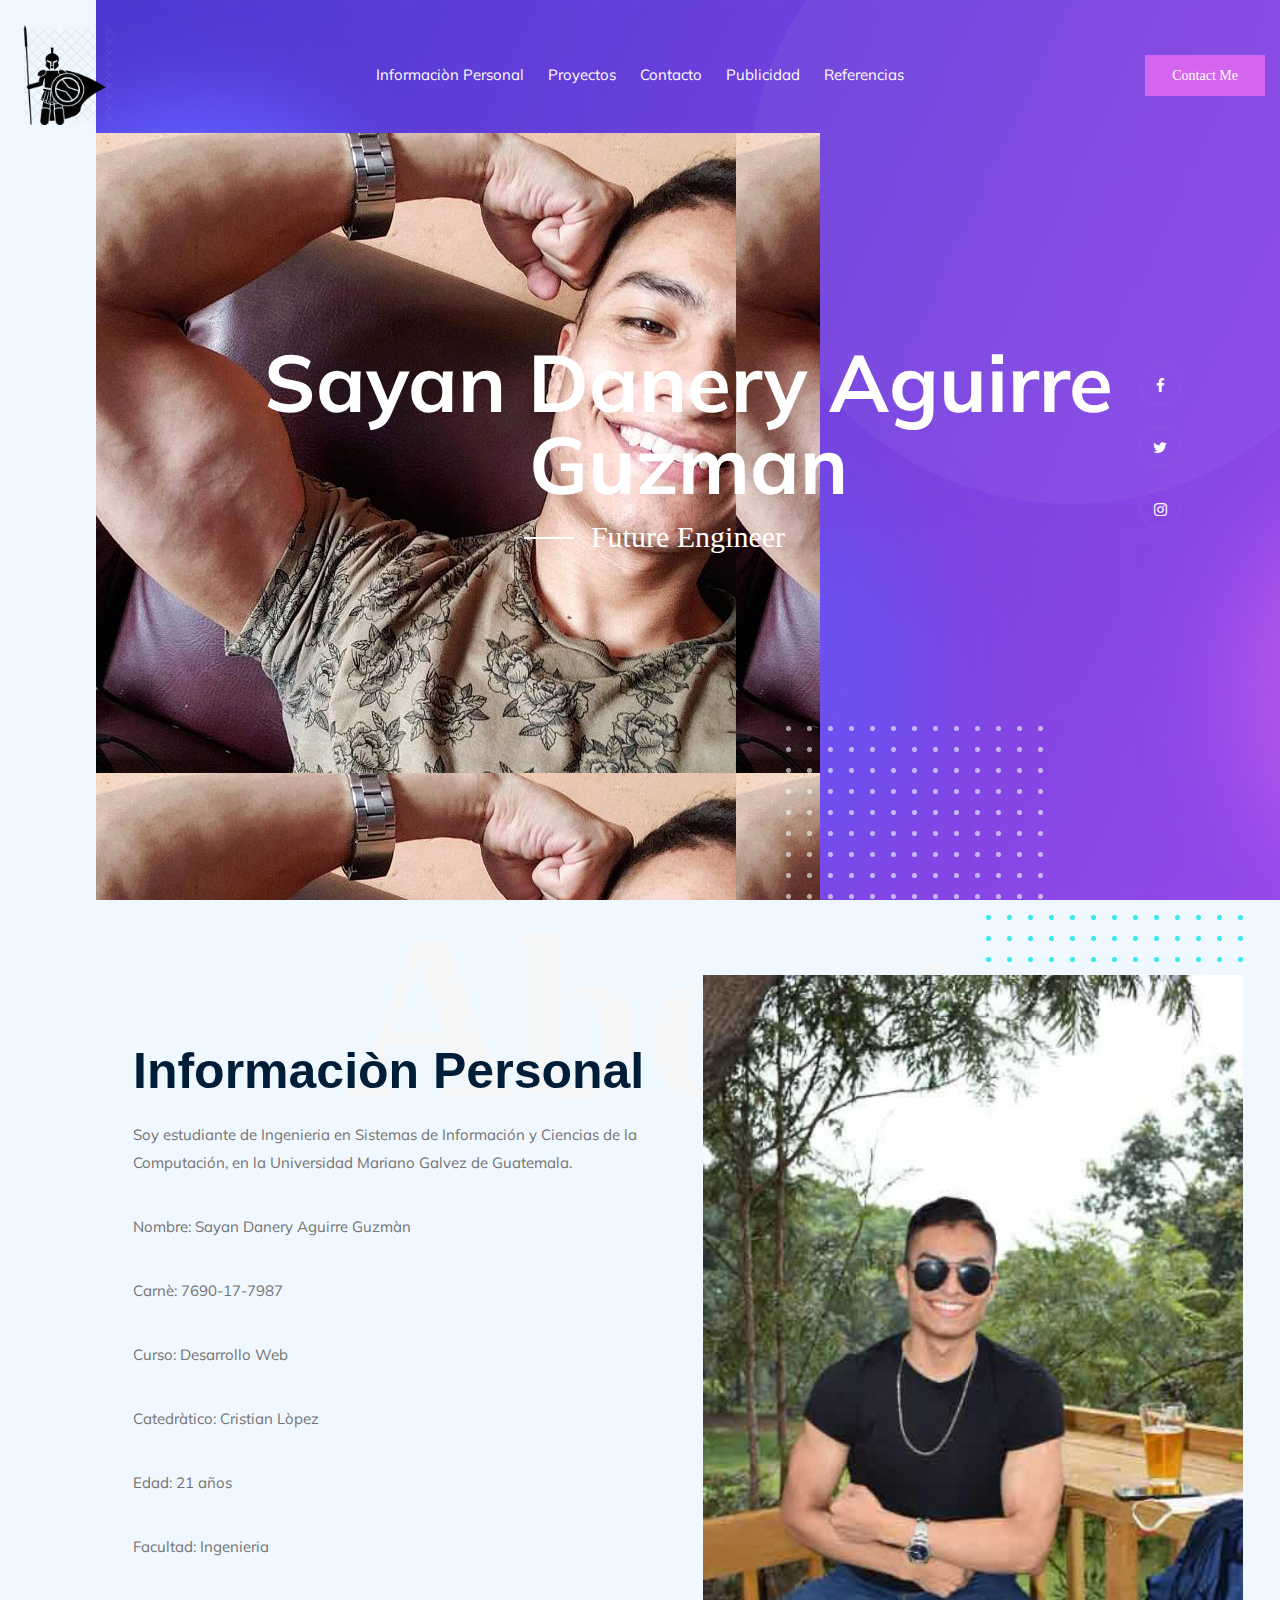
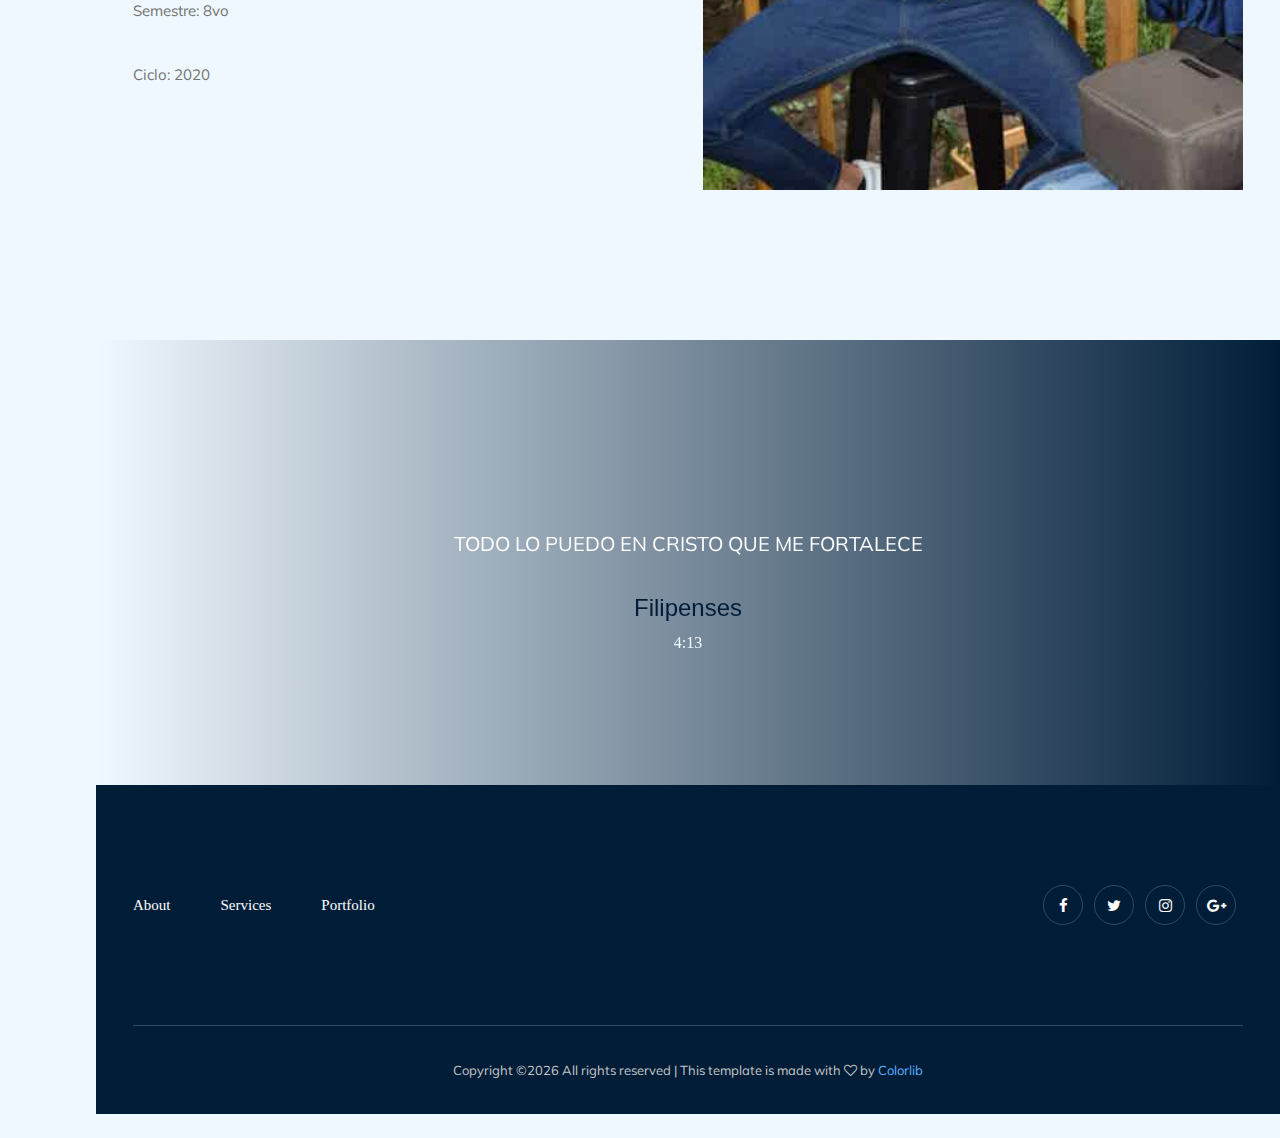
==== index.html @ 4ff90f77 "Update index.html" ====
<!doctype html>
<html class="no-js" lang="zxx">

<head>
    <meta charset="utf-8">
    <meta http-equiv="x-ua-compatible" content="ie=edge">
    <title>Proyecto 1 Web Site</title>
    <meta name="description" content="">
    <meta name="viewport" content="width=device-width, initial-scale=1">

    <!-- <link rel="manifest" href="site.webmanifest"> -->
    <!-- Place favicon.ico in the root directory -->
    <!-- CSS here -->
    <link rel="stylesheet" href="css/bootstrap.min.css">
    <link rel="stylesheet" href="css/owl.carousel.min.css">
    <link rel="stylesheet" href="css/magnific-popup.css">
    <link rel="stylesheet" href="css/font-awesome.min.css">
    <link rel="stylesheet" href="css/themify-icons.css">
    <link rel="stylesheet" href="css/nice-select.css">
    <link rel="stylesheet" href="css/flaticon.css">
    <link rel="stylesheet" href="css/gijgo.css">
    <link rel="stylesheet" href="css/animate.min.css">
    <link rel="stylesheet" href="css/slick.css">
    <link rel="stylesheet" href="css/slicknav.css">
    <link rel="stylesheet" href="css/style.css">
    <link rel="stylesheet" href="css/MyStyle.css">
    <!-- <link rel="stylesheet" href="css/responsive.css"> -->
</head>

<body>
    <!--[if lte IE 9]>
            <p class="browserupgrade">You are using an <strong>outdated</strong> browser. Please <a href="https://browsehappy.com/">upgrade your browser</a> to improve your experience and security.</p>
        <![endif]-->

    <!-- header-start -->
    <header>
        <div class="header-area ">
            <div id="sticky-header" class="main-header-area">
                <div class="container-fluid">
                    <div class="row align-items-center">
                        <div class="col-xl-3 col-lg-2">
                            <div class="logo">
                                <a href="index.html">
                                    <img src="img/logo.png" alt="" width="100" height="100">
                                </a>
                            </div>
                        </div>
                        <div class="col-xl-6 col-lg-7">
                            <div class="main-menu  d-none d-lg-block">
                                <nav>
                                    <ul id="navigation">
                                        <li><a class="active" href="index.html">Informaciòn Personal</a></li>
                                        <li><a href="about.html">Proyectos</a></li>
                                        <li><a href="contact.html">Contacto</a></li>
                                        <li><a href="services.html">Publicidad</a></li>
                                        <li><a href="elements.html">Referencias</a></li>
                                        
                                    </ul>
                                </nav>
                            </div>
                        </div>
                        <div class="col-xl-3 col-lg-3 d-none d-lg-block">
                            <div class="Appointment">
                                <div class="book_btn d-none d-lg-block">
                                    <a  href="contact.html">Contact Me</a>
                                </div>
                            </div>
                        </div>
                        <div class="col-12">
                            <div class="mobile_menu d-block d-lg-none"></div>
                        </div>
                    </div>

                </div>
            </div>
        </div>
    </header>
    <!-- header-end -->

    <!-- slider_area_start -->
    <div class="slider_area">
        <div class="single_slider  d-flex align-items-center slider_bg_1">
            <div class="shap_pattern d-none d-lg-block">
                <img src="img/about/grid.png" alt="">
            </div>
            <div class="social_links">
                <ul>
                    <li><a href="https://www.facebook.com/SayanGuzman"> <i class="fa fa-facebook"></i> </a></li>
                    <li><a href="https://twitter.com/sayan_guzman"> <i class="fa fa-twitter"></i> </a></li>
                    <li><a href="https://www.instagram.com/SAYANGUZMAN/"> <i class="fa fa-instagram"></i> </a></li>
                </ul>
            </div>
            <div class="container">
                <div class="row align-items-center">
                    <div class="col-xl-12">
                        <div class="slider_text text-center">
                            <h3>
                                Sayan Danery Aguirre Guzman
                            </h3>
                            <span>Future Engineer</span>
                        </div>
                    </div>
                </div>
            </div>
        </div>
    </div>
    <!-- slider_area_end -->



    <!-- about_me  -->
    <div class="about_me">
        <div class="about_large_title d-none d-lg-block">
                About
        </div>
        <div class="container">
            <div class="row align-items-center">
                <div class="col-xl-6 col-md-6">
                    <div class="about_e_details">
                        <h3>Informaciòn Personal</h3>
                        <p>Soy estudiante de Ingenieria en Sistemas de Información y Ciencias de la Computación, en la Universidad Mariano Galvez de Guatemala.</p>
                        <p>Nombre:      Sayan Danery Aguirre Guzmàn</p>
                        <p>Carnè:       7690-17-7987 </p>
                        <p>Curso:       Desarrollo Web
                        <p>Catedràtico: Cristian Lòpez
                        <p>Edad:        21 años</p>
                        <p>Facultad:    Ingenieria</p>
                        <p>Semestre:    8vo</p>
                        <p>Ciclo:       2020</p>
                    </div>
                </div>
                <div class="col-xl-6 col-md-6">
                    <div class="about_img">
                        <div class="color_pattern d-none d-lg-block">
                            <img src="img/about/color_grid.png" alt="">
                        </div>
                        <div class="my_Pic">
                                <img src="img/about/about.png" alt="">
                        </div>
                    </div>
                </div>
            </div>
        </div>
    </div>
    <!--/ about_me  -->

    <!-- testimonial_area  -->
    <div class="testimonial_area ">
            <div class="container">
                <div class="row">
                    <div class="col-xl-12">
                        <div class="testmonial_active owl-carousel">
                            <div class="single_carousel">
                                    <div class="single_testmonial text-center">
                                            <div class="quote">
                                                <img src="img/testmonial/quote.svg" alt="">
                                            </div>
                                            <p>TODO LO PUEDO EN CRISTO QUE ME FORTALECE </p>
                                                <h3>Filipenses</h3>
                                                <span>4:13</span>
                                            </div>
                                        </div>
                            </div>                          
                        </div>
                    </div>
                </div>
            </div>
        </div>
        <!-- /testimonial_area  -->
    
    <!-- footer start -->
    <footer class="footer">
        <div class="footer_top">
            <div class="container">
                <div class="row align-items-center">
                    <div class="col-xl-6 col-md-6">
                        <div class="menu_links">
                            <ul>
                                <li><a href="#">About</a></li>
                                <li><a href="#">Services</a></li>
                                <li><a href="#">Portfolio</a></li>
                            </ul>
                        </div>
                    </div>
                    <div class="col-xl-6 col-md-6">
                        <div class="socail_links">
                            <ul>
                                <li><a href="#"> <i class="fa fa-facebook"></i> </a></li>
                                <li><a href="#"> <i class="fa fa-twitter"></i> </a></li>
                                <li><a href="#"> <i class="fa fa-instagram"></i> </a></li>
                                <li><a href="#"> <i class="fa fa-google-plus"></i> </a></li>
                            </ul>
                        </div>
                    </div>
                </div>
            </div>
        </div>
        <div class="copy-right_text">
            <div class="container">
                <div class="footer_border"></div>
                <div class="row">
                    <div class="col-xl-12">
                        <p class="copy_right text-center">
                            <!-- Link back to Colorlib can't be removed. Template is licensed under CC BY 3.0. -->
Copyright &copy;<script>document.write(new Date().getFullYear());</script> All rights reserved | This template is made with <i class="fa fa-heart-o" aria-hidden="true"></i> by <a href="https://colorlib.com" target="_blank">Colorlib</a>
<!-- Link back to Colorlib can't be removed. Template is licensed under CC BY 3.0. -->
                        </p>
                    </div>
                </div>
            </div>
        </div>
    </footer>
    <!--/ footer end  -->

    <!-- JS here -->
    <script src="js/vendor/modernizr-3.5.0.min.js"></script>
    <script src="js/vendor/jquery-1.12.4.min.js"></script>
    <script src="js/popper.min.js"></script>
    <script src="js/bootstrap.min.js"></script>
    <script src="js/owl.carousel.min.js"></script>
    <script src="js/isotope.pkgd.min.js"></script>
    <script src="js/ajax-form.js"></script>
    <script src="js/waypoints.min.js"></script>
    <script src="js/jquery.counterup.min.js"></script>
    <script src="js/imagesloaded.pkgd.min.js"></script>
    <script src="js/scrollIt.js"></script>
    <script src="js/jquery.scrollUp.min.js"></script>
    <script src="js/wow.min.js"></script>
    <script src="js/nice-select.min.js"></script>
    <script src="js/jquery.slicknav.min.js"></script> width="100" height="100" width="100" height="100"
    <script src="js/jquery.magnific-popup.min.js"></script>
    <script src="js/plugins.js"></script>
    <script src="js/gijgo.min.js"></script>

    <!--contact js-->
    <script src="js/contact.js"></script>
    <script src="js/jquery.ajaxchimp.min.js"></script>
    <script src="js/jquery.form.js"></script>
    <script src="js/jquery.validate.min.js"></script>
    <script src="js/mail-script.js"></script>

    <script src="js/main.js"></script>
</body>

</html>
---- css/themify-icons.css ----
@font-face {
	font-family: 'themify';
	src:url('../fonts/themify.eot?-fvbane');
	src:url('../fonts/themify.eot?#iefix-fvbane') format('embedded-opentype'),
		url('../fonts/themify.woff?-fvbane') format('woff'),
		url('../fonts/themify.ttf?-fvbane') format('truetype'),
		url('../fonts/themify.svg?-fvbane#themify') format('svg');
	font-weight: normal;
	font-style: normal;
}

[class^="ti-"], [class*=" ti-"] {
	font-family: 'themify';
	/* speak: none; */
	font-style: normal;
	font-weight: normal;
	font-variant: normal;
	text-transform: none;
	line-height: 1;

	/* Better Font Rendering =========== */
	-webkit-font-smoothing: antialiased;
	-moz-osx-font-smoothing: grayscale;
}

.ti-wand:before {
	content: "\e600";
}
.ti-volume:before {
	content: "\e601";
}
.ti-user:before {
	content: "\e602";
}
.ti-unlock:before {
	content: "\e603";
}
.ti-unlink:before {
	content: "\e604";
}
.ti-trash:before {
	content: "\e605";
}
.ti-thought:before {
	content: "\e606";
}
.ti-target:before {
	content: "\e607";
}
.ti-tag:before {
	content: "\e608";
}
.ti-tablet:before {
	content: "\e609";
}
.ti-star:before {
	content: "\e60a";
}
.ti-spray:before {
	content: "\e60b";
}
.ti-signal:before {
	content: "\e60c";
}
.ti-shopping-cart:before {
	content: "\e60d";
}
.ti-shopping-cart-full:before {
	content: "\e60e";
}
.ti-settings:before {
	content: "\e60f";
}
.ti-search:before {
	content: "\e610";
}
.ti-zoom-in:before {
	content: "\e611";
}
.ti-zoom-out:before {
	content: "\e612";
}
.ti-cut:before {
	content: "\e613";
}
.ti-ruler:before {
	content: "\e614";
}
.ti-ruler-pencil:before {
	content: "\e615";
}
.ti-ruler-alt:before {
	content: "\e616";
}
.ti-bookmark:before {
	content: "\e617";
}
.ti-bookmark-alt:before {
	content: "\e618";
}
.ti-reload:before {
	content: "\e619";
}
.ti-plus:before {
	content: "\e61a";
}
.ti-pin:before {
	content: "\e61b";
}
.ti-pencil:before {
	content: "\e61c";
}
.ti-pencil-alt:before {
	content: "\e61d";
}
.ti-paint-roller:before {
	content: "\e61e";
}
.ti-paint-bucket:before {
	content: "\e61f";
}
.ti-na:before {
	content: "\e620";
}
.ti-mobile:before {
	content: "\e621";
}
.ti-minus:before {
	content: "\e622";
}
.ti-medall:before {
	content: "\e623";
}
.ti-medall-alt:before {
	content: "\e624";
}
.ti-marker:before {
	content: "\e625";
}
.ti-marker-alt:before {
	content: "\e626";
}
.ti-arrow-up:before {
	content: "\e627";
}
.ti-arrow-right:before {
	content: "\e628";
}
.ti-arrow-left:before {
	content: "\e629";
}
.ti-arrow-down:before {
	content: "\e62a";
}
.ti-lock:before {
	content: "\e62b";
}
.ti-location-arrow:before {
	content: "\e62c";
}
.ti-link:before {
	content: "\e62d";
}
.ti-layout:before {
	content: "\e62e";
}
.ti-layers:before {
	content: "\e62f";
}
.ti-layers-alt:before {
	content: "\e630";
}
.ti-key:before {
	content: "\e631";
}
.ti-import:before {
	content: "\e632";
}
.ti-image:before {
	content: "\e633";
}
.ti-heart:before {
	content: "\e634";
}
.ti-heart-broken:before {
	content: "\e635";
}
.ti-hand-stop:before {
	content: "\e636";
}
.ti-hand-open:before {
	content: "\e637";
}
.ti-hand-drag:before {
	content: "\e638";
}
.ti-folder:before {
	content: "\e639";
}
.ti-flag:before {
	content: "\e63a";
}
.ti-flag-alt:before {
	content: "\e63b";
}
.ti-flag-alt-2:before {
	content: "\e63c";
}
.ti-eye:before {
	content: "\e63d";
}
.ti-export:before {
	content: "\e63e";
}
.ti-exchange-vertical:before {
	content: "\e63f";
}
.ti-desktop:before {
	content: "\e640";
}
.ti-cup:before {
	content: "\e641";
}
.ti-crown:before {
	content: "\e642";
}
.ti-comments:before {
	content: "\e643";
}
.ti-comment:before {
	content: "\e644";
}
.ti-comment-alt:before {
	content: "\e645";
}
.ti-close:before {
	content: "\e646";
}
.ti-clip:before {
	content: "\e647";
}
.ti-angle-up:before {
	content: "\e648";
}
.ti-angle-right:before {
	content: "\e649";
}
.ti-angle-left:before {
	content: "\e64a";
}
.ti-angle-down:before {
	content: "\e64b";
}
.ti-check:before {
	content: "\e64c";
}
.ti-check-box:before {
	content: "\e64d";
}
.ti-camera:before {
	content: "\e64e";
}
.ti-announcement:before {
	content: "\e64f";
}
.ti-brush:before {
	content: "\e650";
}
.ti-briefcase:before {
	content: "\e651";
}
.ti-bolt:before {
	content: "\e652";
}
.ti-bolt-alt:before {
	content: "\e653";
}
.ti-blackboard:before {
	content: "\e654";
}
.ti-bag:before {
	content: "\e655";
}
.ti-move:before {
	content: "\e656";
}
.ti-arrows-vertical:before {
	content: "\e657";
}
.ti-arrows-horizontal:before {
	content: "\e658";
}
.ti-fullscreen:before {
	content: "\e659";
}
.ti-arrow-top-right:before {
	content: "\e65a";
}
.ti-arrow-top-left:before {
	content: "\e65b";
}
.ti-arrow-circle-up:before {
	content: "\e65c";
}
.ti-arrow-circle-right:before {
	content: "\e65d";
}
.ti-arrow-circle-left:before {
	content: "\e65e";
}
.ti-arrow-circle-down:before {
	content: "\e65f";
}
.ti-angle-double-up:before {
	content: "\e660";
}
.ti-angle-double-right:before {
	content: "\e661";
}
.ti-angle-double-left:before {
	content: "\e662";
}
.ti-angle-double-down:before {
	content: "\e663";
}
.ti-zip:before {
	content: "\e664";
}
.ti-world:before {
	content: "\e665";
}
.ti-wheelchair:before {
	content: "\e666";
}
.ti-view-list:before {
	content: "\e667";
}
.ti-view-list-alt:before {
	content: "\e668";
}
.ti-view-grid:before {
	content: "\e669";
}
.ti-uppercase:before {
	content: "\e66a";
}
.ti-upload:before {
	content: "\e66b";
}
.ti-underline:before {
	content: "\e66c";
}
.ti-truck:before {
	content: "\e66d";
}
.ti-timer:before {
	content: "\e66e";
}
.ti-ticket:before {
	content: "\e66f";
}
.ti-thumb-up:before {
	content: "\e670";
}
.ti-thumb-down:before {
	content: "\e671";
}
.ti-text:before {
	content: "\e672";
}
.ti-stats-up:before {
	content: "\e673";
}
.ti-stats-down:before {
	content: "\e674";
}
.ti-split-v:before {
	content: "\e675";
}
.ti-split-h:before {
	content: "\e676";
}
.ti-smallcap:before {
	content: "\e677";
}
.ti-shine:before {
	content: "\e678";
}
.ti-shift-right:before {
	content: "\e679";
}
.ti-shift-left:before {
	content: "\e67a";
}
.ti-shield:before {
	content: "\e67b";
}
.ti-notepad:before {
	content: "\e67c";
}
.ti-server:before {
	content: "\e67d";
}
.ti-quote-right:before {
	content: "\e67e";
}
.ti-quote-left:before {
	content: "\e67f";
}
.ti-pulse:before {
	content: "\e680";
}
.ti-printer:before {
	content: "\e681";
}
.ti-power-off:before {
	content: "\e682";
}
.ti-plug:before {
	content: "\e683";
}
.ti-pie-chart:before {
	content: "\e684";
}
.ti-paragraph:before {
	content: "\e685";
}
.ti-panel:before {
	content: "\e686";
}
.ti-package:before {
	content: "\e687";
}
.ti-music:before {
	content: "\e688";
}
.ti-music-alt:before {
	content: "\e689";
}
.ti-mouse:before {
	content: "\e68a";
}
.ti-mouse-alt:before {
	content: "\e68b";
}
.ti-money:before {
	content: "\e68c";
}
.ti-microphone:before {
	content: "\e68d";
}
.ti-menu:before {
	content: "\e68e";
}
.ti-menu-alt:before {
	content: "\e68f";
}
.ti-map:before {
	content: "\e690";
}
.ti-map-alt:before {
	content: "\e691";
}
.ti-loop:before {
	content: "\e692";
}
.ti-location-pin:before {
	content: "\e693";
}
.ti-list:before {
	content: "\e694";
}
.ti-light-bulb:before {
	content: "\e695";
}
.ti-Italic:before {
	content: "\e696";
}
.ti-info:before {
	content: "\e697";
}
.ti-infinite:before {
	content: "\e698";
}
.ti-id-badge:before {
	content: "\e699";
}
.ti-hummer:before {
	content: "\e69a";
}
.ti-home:before {
	content: "\e69b";
}
.ti-help:before {
	content: "\e69c";
}
.ti-headphone:before {
	content: "\e69d";
}
.ti-harddrives:before {
	content: "\e69e";
}
.ti-harddrive:before {
	content: "\e69f";
}
.ti-gift:before {
	content: "\e6a0";
}
.ti-game:before {
	content: "\e6a1";
}
.ti-filter:before {
	content: "\e6a2";
}
.ti-files:before {
	content: "\e6a3";
}
.ti-file:before {
	content: "\e6a4";
}
.ti-eraser:before {
	content: "\e6a5";
}
.ti-envelope:before {
	content: "\e6a6";
}
.ti-download:before {
	content: "\e6a7";
}
.ti-direction:before {
	content: "\e6a8";
}
.ti-direction-alt:before {
	content: "\e6a9";
}
.ti-dashboard:before {
	content: "\e6aa";
}
.ti-control-stop:before {
	content: "\e6ab";
}
.ti-control-shuffle:before {
	content: "\e6ac";
}
.ti-control-play:before {
	content: "\e6ad";
}
.ti-control-pause:before {
	content: "\e6ae";
}
.ti-control-forward:before {
	content: "\e6af";
}
.ti-control-backward:before {
	content: "\e6b0";
}
.ti-cloud:before {
	content: "\e6b1";
}
.ti-cloud-up:before {
	content: "\e6b2";
}
.ti-cloud-down:before {
	content: "\e6b3";
}
.ti-clipboard:before {
	content: "\e6b4";
}
.ti-car:before {
	content: "\e6b5";
}
.ti-calendar:before {
	content: "\e6b6";
}
.ti-book:before {
	content: "\e6b7";
}
.ti-bell:before {
	content: "\e6b8";
}
.ti-basketball:before {
	content: "\e6b9";
}
.ti-bar-chart:before {
	content: "\e6ba";
}
.ti-bar-chart-alt:before {
	content: "\e6bb";
}
.ti-back-right:before {
	content: "\e6bc";
}
.ti-back-left:before {
	content: "\e6bd";
}
.ti-arrows-corner:before {
	content: "\e6be";
}
.ti-archive:before {
	content: "\e6bf";
}
.ti-anchor:before {
	content: "\e6c0";
}
.ti-align-right:before {
	content: "\e6c1";
}
.ti-align-left:before {
	content: "\e6c2";
}
.ti-align-justify:before {
	content: "\e6c3";
}
.ti-align-center:before {
	content: "\e6c4";
}
.ti-alert:before {
	content: "\e6c5";
}
.ti-alarm-clock:before {
	content: "\e6c6";
}
.ti-agenda:before {
	content: "\e6c7";
}
.ti-write:before {
	content: "\e6c8";
}
.ti-window:before {
	content: "\e6c9";
}
.ti-widgetized:before {
	content: "\e6ca";
}
.ti-widget:before {
	content: "\e6cb";
}
.ti-widget-alt:before {
	content: "\e6cc";
}
.ti-wallet:before {
	content: "\e6cd";
}
.ti-video-clapper:before {
	content: "\e6ce";
}
.ti-video-camera:before {
	content: "\e6cf";
}
.ti-vector:before {
	content: "\e6d0";
}
.ti-themify-logo:before {
	content: "\e6d1";
}
.ti-themify-favicon:before {
	content: "\e6d2";
}
.ti-themify-favicon-alt:before {
	content: "\e6d3";
}
.ti-support:before {
	content: "\e6d4";
}
.ti-stamp:before {
	content: "\e6d5";
}
.ti-split-v-alt:before {
	content: "\e6d6";
}
.ti-slice:before {
	content: "\e6d7";
}
.ti-shortcode:before {
	content: "\e6d8";
}
.ti-shift-right-alt:before {
	content: "\e6d9";
}
.ti-shift-left-alt:before {
	content: "\e6da";
}
.ti-ruler-alt-2:before {
	content: "\e6db";
}
.ti-receipt:before {
	content: "\e6dc";
}
.ti-pin2:before {
	content: "\e6dd";
}
.ti-pin-alt:before {
	content: "\e6de";
}
.ti-pencil-alt2:before {
	content: "\e6df";
}
.ti-palette:before {
	content: "\e6e0";
}
.ti-more:before {
	content: "\e6e1";
}
.ti-more-alt:before {
	content: "\e6e2";
}
.ti-microphone-alt:before {
	content: "\e6e3";
}
.ti-magnet:before {
	content: "\e6e4";
}
.ti-line-double:before {
	content: "\e6e5";
}
.ti-line-dotted:before {
	content: "\e6e6";
}
.ti-line-dashed:before {
	content: "\e6e7";
}
.ti-layout-width-full:before {
	content: "\e6e8";
}
.ti-layout-width-default:before {
	content: "\e6e9";
}
.ti-layout-width-default-alt:before {
	content: "\e6ea";
}
.ti-layout-tab:before {
	content: "\e6eb";
}
.ti-layout-tab-window:before {
	content: "\e6ec";
}
.ti-layout-tab-v:before {
	content: "\e6ed";
}
.ti-layout-tab-min:before {
	content: "\e6ee";
}
.ti-layout-slider:before {
	content: "\e6ef";
}
.ti-layout-slider-alt:before {
	content: "\e6f0";
}
.ti-layout-sidebar-right:before {
	content: "\e6f1";
}
.ti-layout-sidebar-none:before {
	content: "\e6f2";
}
.ti-layout-sidebar-left:before {
	content: "\e6f3";
}
.ti-layout-placeholder:before {
	content: "\e6f4";
}
.ti-layout-menu:before {
	content: "\e6f5";
}
.ti-layout-menu-v:before {
	content: "\e6f6";
}
.ti-layout-menu-separated:before {
	content: "\e6f7";
}
.ti-layout-menu-full:before {
	content: "\e6f8";
}
.ti-layout-media-right-alt:before {
	content: "\e6f9";
}
.ti-layout-media-right:before {
	content: "\e6fa";
}
.ti-layout-media-overlay:before {
	content: "\e6fb";
}
.ti-layout-media-overlay-alt:before {
	content: "\e6fc";
}
.ti-layout-media-overlay-alt-2:before {
	content: "\e6fd";
}
.ti-layout-media-left-alt:before {
	content: "\e6fe";
}
.ti-layout-media-left:before {
	content: "\e6ff";
}
.ti-layout-media-center-alt:before {
	content: "\e700";
}
.ti-layout-media-center:before {
	content: "\e701";
}
.ti-layout-list-thumb:before {
	content: "\e702";
}
.ti-layout-list-thumb-alt:before {
	content: "\e703";
}
.ti-layout-list-post:before {
	content: "\e704";
}
.ti-layout-list-large-image:before {
	content: "\e705";
}
.ti-layout-line-solid:before {
	content: "\e706";
}
.ti-layout-grid4:before {
	content: "\e707";
}
.ti-layout-grid3:before {
	content: "\e708";
}
.ti-layout-grid2:before {
	content: "\e709";
}
.ti-layout-grid2-thumb:before {
	content: "\e70a";
}
.ti-layout-cta-right:before {
	content: "\e70b";
}
.ti-layout-cta-left:before {
	content: "\e70c";
}
.ti-layout-cta-center:before {
	content: "\e70d";
}
.ti-layout-cta-btn-right:before {
	content: "\e70e";
}
.ti-layout-cta-btn-left:before {
	content: "\e70f";
}
.ti-layout-column4:before {
	content: "\e710";
}
.ti-layout-column3:before {
	content: "\e711";
}
.ti-layout-column2:before {
	content: "\e712";
}
.ti-layout-accordion-separated:before {
	content: "\e713";
}
.ti-layout-accordion-merged:before {
	content: "\e714";
}
.ti-layout-accordion-list:before {
	content: "\e715";
}
.ti-ink-pen:before {
	content: "\e716";
}
.ti-info-alt:before {
	content: "\e717";
}
.ti-help-alt:before {
	content: "\e718";
}
.ti-headphone-alt:before {
	content: "\e719";
}
.ti-hand-point-up:before {
	content: "\e71a";
}
.ti-hand-point-right:before {
	content: "\e71b";
}
.ti-hand-point-left:before {
	content: "\e71c";
}
.ti-hand-point-down:before {
	content: "\e71d";
}
.ti-gallery:before {
	content: "\e71e";
}
.ti-face-smile:before {
	content: "\e71f";
}
.ti-face-sad:before {
	content: "\e720";
}
.ti-credit-card:before {
	content: "\e721";
}
.ti-control-skip-forward:before {
	content: "\e722";
}
.ti-control-skip-backward:before {
	content: "\e723";
}
.ti-control-record:before {
	content: "\e724";
}
.ti-control-eject:before {
	content: "\e725";
}
.ti-comments-smiley:before {
	content: "\e726";
}
.ti-brush-alt:before {
	content: "\e727";
}
.ti-youtube:before {
	content: "\e728";
}
.ti-vimeo:before {
	content: "\e729";
}
.ti-twitter:before {
	content: "\e72a";
}
.ti-time:before {
	content: "\e72b";
}
.ti-tumblr:before {
	content: "\e72c";
}
.ti-skype:before {
	content: "\e72d";
}
.ti-share:before {
	content: "\e72e";
}
.ti-share-alt:before {
	content: "\e72f";
}
.ti-rocket:before {
	content: "\e730";
}
.ti-pinterest:before {
	content: "\e731";
}
.ti-new-window:before {
	content: "\e732";
}
.ti-microsoft:before {
	content: "\e733";
}
.ti-list-ol:before {
	content: "\e734";
}
.ti-linkedin:before {
	content: "\e735";
}
.ti-layout-sidebar-2:before {
	content: "\e736";
}
.ti-layout-grid4-alt:before {
	content: "\e737";
}
.ti-layout-grid3-alt:before {
	content: "\e738";
}
.ti-layout-grid2-alt:before {
	content: "\e739";
}
.ti-layout-column4-alt:before {
	content: "\e73a";
}
.ti-layout-column3-alt:before {
	content: "\e73b";
}
.ti-layout-column2-alt:before {
	content: "\e73c";
}
.ti-instagram:before {
	content: "\e73d";
}
.ti-google:before {
	content: "\e73e";
}
.ti-github:before {
	content: "\e73f";
}
.ti-flickr:before {
	content: "\e740";
}
.ti-facebook:before {
	content: "\e741";
}
.ti-dropbox:before {
	content: "\e742";
}
.ti-dribbble:before {
	content: "\e743";
}
.ti-apple:before {
	content: "\e744";
}
.ti-android:before {
	content: "\e745";
}
.ti-save:before {
	content: "\e746";
}
.ti-save-alt:before {
	content: "\e747";
}
.ti-yahoo:before {
	content: "\e748";
}
.ti-wordpress:before {
	content: "\e749";
}
.ti-vimeo-alt:before {
	content: "\e74a";
}
.ti-twitter-alt:before {
	content: "\e74b";
}
.ti-tumblr-alt:before {
	content: "\e74c";
}
.ti-trello:before {
	content: "\e74d";
}
.ti-stack-overflow:before {
	content: "\e74e";
}
.ti-soundcloud:before {
	content: "\e74f";
}
.ti-sharethis:before {
	content: "\e750";
}
.ti-sharethis-alt:before {
	content: "\e751";
}
.ti-reddit:before {
	content: "\e752";
}
.ti-pinterest-alt:before {
	content: "\e753";
}
.ti-microsoft-alt:before {
	content: "\e754";
}
.ti-linux:before {
	content: "\e755";
}
.ti-jsfiddle:before {
	content: "\e756";
}
.ti-joomla:before {
	content: "\e757";
}
.ti-html5:before {
	content: "\e758";
}
.ti-flickr-alt:before {
	content: "\e759";
}
.ti-email:before {
	content: "\e75a";
}
.ti-drupal:before {
	content: "\e75b";
}
.ti-dropbox-alt:before {
	content: "\e75c";
}
.ti-css3:before {
	content: "\e75d";
}
.ti-rss:before {
	content: "\e75e";
}
.ti-rss-alt:before {
	content: "\e75f";
}
---- css/nice-select.css ----
.nice-select {
  -webkit-tap-highlight-color: transparent;
  background-color: #fff;
  border-radius: 5px;
  border: solid 1px #e8e8e8;
  box-sizing: border-box;
  clear: both;
  cursor: pointer;
  display: block;
  float: left;
  font-family: inherit;
  font-size: 14px;
  font-weight: normal;
  height: 42px;
  line-height: 40px;
  outline: none;
  padding-left: 18px;
  padding-right: 30px;
  position: relative;
  text-align: left !important;
  -webkit-transition: all 0.2s ease-in-out;
  transition: all 0.2s ease-in-out;
  -webkit-user-select: none;
     -moz-user-select: none;
      -ms-user-select: none;
          user-select: none;
  white-space: nowrap;
  width: auto; }
  .nice-select:hover {
    border-color: #dbdbdb; }
  .nice-select:active, .nice-select.open, .nice-select:focus {
    border-color: #999; }


  .nice-select.disabled {
    border-color: #ededed;
    color: #999;
    pointer-events: none; }
    .nice-select.disabled:after {
      border-color: #cccccc; }
  .nice-select.wide {
    width: 100%; }
    .nice-select.wide .list {
      left: 0 !important;
      right: 0 !important; }
  .nice-select.right {
    float: right; }
    .nice-select.right .list {
      left: auto;
      right: 0; }
  .nice-select.small {
    font-size: 12px;
    height: 36px;
    line-height: 34px; }
    .nice-select.small:after {
      height: 4px;
      width: 4px; }
    .nice-select.small .option {
      line-height: 34px;
      min-height: 34px; }
  .nice-select .list {
    background-color: #fff;
    border-radius: 5px;
    box-shadow: 0 0 0 1px rgba(68, 68, 68, 0.11);
    box-sizing: border-box;
    margin-top: 4px;
    opacity: 0;
    overflow: hidden;
    padding: 0;
    pointer-events: none;
    position: absolute;
    top: 100%;
    left: 0;
    -webkit-transform-origin: 50% 0;
        -ms-transform-origin: 50% 0;
            transform-origin: 50% 0;
    -webkit-transform: scale(0.75) translateY(-21px);
        -ms-transform: scale(0.75) translateY(-21px);
            transform: scale(0.75) translateY(-21px);
    -webkit-transition: all 0.2s cubic-bezier(0.5, 0, 0, 1.25), opacity 0.15s ease-out;
    transition: all 0.2s cubic-bezier(0.5, 0, 0, 1.25), opacity 0.15s ease-out;
    z-index: 9; }
    .nice-select .list:hover .option:not(:hover) {
      background-color: transparent !important; }
  .nice-select .option {
    cursor: pointer;
    font-weight: 400;
    line-height: 40px;
    list-style: none;
    min-height: 40px;
    outline: none;
    padding-left: 18px;
    padding-right: 29px;
    text-align: left;
    -webkit-transition: all 0.2s;
    transition: all 0.2s; }
    .nice-select .option:hover, .nice-select .option.focus, .nice-select .option.selected.focus {
      background-color: #f6f6f6; }
    .nice-select .option.selected {
      font-weight: bold; }
    .nice-select .option.disabled {
      background-color: transparent;
      color: #999;
      cursor: default; }

.no-csspointerevents .nice-select .list {
  display: none; }

.no-csspointerevents .nice-select.open .list {
  display: block; }





  /* ,,,,,,,,,,,,,,,, */


  .nice-select:after {
    content: "\e64b";
    display: block;
    height: 5px;
    margin-top: -5px;
    pointer-events: none;
    position: absolute;
    right: 30px;
    top: 8px;
    transition: all 0.15s ease-in-out;
    width: 5px;
    font-family: 'themify';
    color: #ddd; }

    .nice-select.open:after {
 }
    .nice-select.open .list {
      opacity: 1;
      pointer-events: auto;
      -webkit-transform: scale(1) translateY(0);
          -ms-transform: scale(1) translateY(0);
              transform: scale(1) translateY(0); }
---- css/flaticon.css ----
/*
  	Flaticon icon font: Flaticon
  	Creation date: 07/09/2019 08:07
  	*/

	  @font-face {
		font-family: "Flaticon";
		src: url("../fonts/Flaticon.eot");
		src: url("../fonts/Flaticon.eot");
		src: url("../fonts/Flaticon.eot?#iefix") format("embedded-opentype"),
			 url("../fonts/Flaticon.woff2") format("woff2"),
			 url("../fonts/Flaticon.woff") format("woff"),
			 url("../fonts/Flaticon.ttf") format("truetype"),
			 url("../fonts/Flaticon.svg#Flaticon") format("svg");
		font-weight: normal;
		font-style: normal;
	  }
	  
	  @media screen and (-webkit-min-device-pixel-ratio:0) {
		@font-face {
		  font-family: "Flaticon";
		  src: url("./Flaticon.svg#Flaticon") format("svg");
		}
	  }
	  
	  [class^="flaticon-"]:before, [class*=" flaticon-"]:before,
	  [class^="flaticon-"]:after, [class*=" flaticon-"]:after {   
		font-family: Flaticon;
			  font-size: 20px;
	  font-style: normal;
	  margin-left: 20px;
	  }
	  
	.flaticon-legal-paper:before {
		content: "\e001";
	}
	.flaticon-case:before {
		content: "\e002";
	}
	.flaticon-survey:before {
		content: "\e003";
	}
	.flaticon-bar-chart:before {
		content: "\e004";
	}
	.flaticon-controls:before {
		content: "\e005";
	}
	.flaticon-puzzle:before {
		content: "\e006";
	}
	.flaticon-right:before {
		content: "\e007";
	}
---- css/gijgo.css ----
.gj-button {
    background-color: #f5f5f5;
    border: 1px solid #ddd;
    color: #000;
    border-radius: 3px;
    padding: 6px 10px;
    cursor: pointer;
}

.gj-unselectable {
    -webkit-touch-callout: none;
    -webkit-user-select: none;
    -khtml-user-select: none;
    -moz-user-select: none;
    -ms-user-select: none;
    user-select: none;
}

.gj-row {
    display: -webkit-box;
    display: -ms-flexbox;
    display: flex;
    -ms-flex-wrap: wrap;
    flex-wrap: wrap;
}

.gj-margin-left-5 {
    margin-left: 5px;
}

.gj-margin-left-10 {
    margin-left: 10px;
}

.gj-width-full {
    width: 100%;
}

.gj-cursor-pointer {
    cursor: pointer;
}

.gj-text-align-center {
    text-align: center;
}

.gj-font-size-16 {
    font-size: 16px;
}

.gj-hidden {
    display: none;
}

/** Material Design */
.gj-button-md {
    background: 0 0;
    border: none;
    border-radius: 2px;
    color: rgba(0, 0, 0, 0.87);
    position: relative;
    height: 36px;
    margin: 0;
    min-width: 64px;
    padding: 0 16px;
    display: inline-block;
    font-family: "Roboto","Helvetica","Arial",sans-serif;
    font-size: 1rem;
    font-weight: 500;
    text-transform: uppercase;
    letter-spacing: 0;
    overflow: hidden;
    will-change: box-shadow;
    transition: box-shadow .2s cubic-bezier(.4,0,1,1),background-color .2s cubic-bezier(.4,0,.2,1),color .2s cubic-bezier(.4,0,.2,1);
    outline: none;
    cursor: pointer;
    text-decoration: none;
    text-align: center;
    line-height: 36px;
    vertical-align: middle;
    overflow: hidden;
    -webkit-user-select: none;
    -moz-user-select: none;
    -ms-user-select: none;
    user-select: none;
}

.gj-button-md:hover {
    background-color: rgba(158,158,158,.2);
}

.gj-button-md:disabled {
    color: rgba(0,0,0,.26);
    background: 0 0;
}

.gj-button-md .material-icons,
.gj-button-md .gj-icon {
    vertical-align: middle;
    /*font-size: 1.3rem;
    margin-right: 4px;*/
}

.gj-button-md.gj-button-md-icon {
    width: 24px;
    height: 31px;
    min-width: 24px;
    padding: 0px;
    display: table;
}

.gj-button-md.gj-button-md-icon .material-icons,
.gj-button-md.gj-button-md-icon .gj-icon {
    display: table-cell;
    margin-right: 0px;
    width: 24px;
    height: 24px;
}

.gj-button-md.active {
    background-color: rgba(158,158,158,.4);
}

.gj-button-md-group {
    position: relative;
    display: inline-block;
    vertical-align: middle;
}

.gj-textbox-md {
    border: none;
    border-bottom: 1px solid rgba(0,0,0,.42);
    display: block;
    font-family: "Helvetica","Arial",sans-serif;
    font-size: 16px;
    line-height: 16px;
    padding: 4px 0px;
    margin: 0;
    width: 100%;
    background: 0 0;
    text-align: left;
    color: rgba(0,0,0,.87);
}

.gj-textbox-md:focus,
.gj-textbox-md:active {
    border-bottom: 2px solid rgba(0,0,0,.42);
    outline: none;
}

.gj-textbox-md::placeholder {
    color: #8e8e8e;
}

.gj-textbox-md:-ms-input-placeholder {
    color: #8e8e8e;
}

.gj-textbox-md::-ms-input-placeholder {
    color: #8e8e8e;
}

.gj-md-spacer-24 {
    min-width: 24px;
    width: 24px;
    display: inline-block;
}

.gj-md-spacer-32 {
    min-width: 32px;
    width: 32px;
    display: inline-block;
}

.gj-modal {
    position: fixed;
    top: 0;
    right: 0;
    bottom: 0;
    left: 0;
    z-index: 1203;
    display: none;
    overflow: hidden;
    -webkit-overflow-scrolling: touch;
    outline: 0;
    background-color: rgba(0, 0, 0, 0.54118);
    transition: 200ms ease opacity;
    will-change: opacity;
}

/* List */
ul.gj-list li [data-role="wrapper"] {
    display: table;
    width: 100%;
}

ul.gj-list li [data-role="checkbox"] {
    display: table-cell;
    vertical-align:middle;
    text-align:center;
}

ul.gj-list li [data-role="image"] {
    display: table-cell;
    vertical-align:middle;
    text-align:center;
}

ul.gj-list li [data-role="display"] {
    display: table-cell;
    vertical-align:middle;
    cursor: pointer;
}

ul.gj-list li [data-role="display"]:empty:before {
  content: "\200b"; /* unicode zero width space character */
}

/* List - Bootstrap */
ul.gj-list-bootstrap {
    padding-left: 0px;
    margin-bottom: 0px;
}

ul.gj-list-bootstrap li {
    padding: 0px;
}

ul.gj-list-bootstrap li [data-role="wrapper"] {
    padding: 0px 10px;
}

ul.gj-list-bootstrap li [data-role="checkbox"] {
    width: 24px;
    padding: 3px;
}

ul.gj-list-bootstrap li [data-role="image"] {
    width: 24px;
    height: 24px;
}

ul.gj-list-bootstrap li [data-role="display"] {
    padding: 8px 0px 8px 4px;
}

.list-group-item.active ul li, .list-group-item.active:focus ul li, .list-group-item.active:hover ul li {
    text-shadow: none;
    color:initial;
}

/* List - Material Design */
ul.gj-list-md {
    padding: 0px;
    list-style: none;
    list-style-type: none;
    line-height: 24px;
    letter-spacing: 0;
    color: #616161; /* Gray 700 */
}

ul.gj-list-md li {
    display: list-item;
    list-style-type: none;
    padding: 0px;
    min-height: unset;
    box-sizing: border-box;
    align-items: center;
    cursor: default;
    overflow: hidden;

    font-family: "Roboto","Helvetica","Arial",sans-serif;
    font-size: 16px;
    font-weight: 400;
    letter-spacing: .04em;
    line-height: 1;
    
    -webkit-flex-direction: row;
    -ms-flex-direction: row;
    flex-direction: row;
    -webkit-flex-wrap: nowrap;
    -ms-flex-wrap: nowrap;
    flex-wrap: nowrap;
}

ul.gj-list-md li [data-role="checkbox"] {
    height: 24px;
    width: 24px;
}

ul.gj-list-md li [data-role="image"] {
    height: 24px;
    width: 24px;
}

ul.gj-list-md li [data-role="display"] {
    padding: 8px 0px 8px 5px;
    order: 0;
    flex-grow: 2;
    text-decoration: none;
    box-sizing: border-box;
    align-items: center;
    text-align: left;
    color: rgba(0,0,0,.87);
}

ul.gj-list-md li.disabled>[data-role="wrapper"]>[data-role="display"] {
    color: #9E9E9E; /* Gray 500 */
}

.gj-list-md-active {
    background: #e0e0e0;
    color: #3f51b5;
}


/* Picker */
.gj-picker {
    position: absolute;
    z-index: 1203;
    background-color: #fff;
}

.gj-picker .selected {
    color: #fff;
}

/* Material Design */
.gj-picker-md {
    font-family: "Roboto","Helvetica","Arial",sans-serif;
    font-size: 16px;
    font-weight: 400;
    letter-spacing: .04em;
    line-height: 1;
    color: rgba(0,0,0,.87);
    border: 1px solid #E0E0E0;
}

.gj-modal .gj-picker-md {
    border: 0px;
}

.gj-picker-md [role="header"] {
    color: rgba(255, 255, 255, 0.54);
    display: flex;
    background: #2196f3;
    align-items: baseline;
    user-select: none;
    justify-content: center;
}

.gj-picker-md [role="footer"] {
    float: right;
    padding: 10px;
}

.gj-picker-md [role="footer"] button.gj-button-md {
    color: #2196f3;
    font-weight: bold;
    font-size: 13px;
}

/* Bootstrap */
.gj-picker-bootstrap {
    border-radius: 4px;
    border: 1px solid #E0E0E0;
}

.gj-picker-bootstrap .selected {
    color: #888;
}

.gj-picker-bootstrap [role="header"] {
    background: #eee;
    color: #AAA;
}
@font-face {
    font-family: 'gijgo-material';
    src: url('../fonts/gijgo-material.eot?235541');
    src: url('../fonts/gijgo-material.eot?235541#iefix') format('embedded-opentype'), url('../fonts/gijgo-material.ttf?235541') format('truetype'), url('../fonts/gijgo-material.woff?235541') format('woff'), url('../fonts/gijgo-material.svg?235541#gijgo-material') format('svg');
    font-weight: normal;
    font-style: normal;
}

.gj-icon {
    /* use !important to prevent issues with browser extensions that change fonts */
    font-family: 'gijgo-material' !important;
    font-size: 24px;
    speak: none;
    font-style: normal;
    font-weight: normal;
    font-variant: normal;
    text-transform: none;
    line-height: 1;
    /* Enable Ligatures ================ */
    letter-spacing: 0;
    -webkit-font-feature-settings: "liga";
    -moz-font-feature-settings: "liga=1";
    -moz-font-feature-settings: "liga";
    -ms-font-feature-settings: "liga" 1;
    font-feature-settings: "liga";
    -webkit-font-variant-ligatures: discretionary-ligatures;
    font-variant-ligatures: discretionary-ligatures;
    /* Better Font Rendering =========== */
    -webkit-font-smoothing: antialiased;
    -moz-osx-font-smoothing: grayscale;
}

.gj-icon.undo:before {
    content: "\e900";
}

.gj-icon.vertical-align-top:before {
    content: "\e901";
}

.gj-icon.vertical-align-center:before {
    content: "\e902";
}

.gj-icon.vertical-align-bottom:before {
    content: "\e903";
}

.gj-icon.arrow-dropup:before {
    content: "\e904";
}

.gj-icon.clock:before {
    content: "\e905";
}

.gj-icon.refresh:before {
    content: "\e906";
}

.gj-icon.last-page:before {
    content: "\e907";
}

.gj-icon.first-page:before {
    content: "\e908";
}

.gj-icon.cancel:before {
    content: "\e909";
}

.gj-icon.clear:before {
    content: "\e90a";
}

.gj-icon.check-circle:before {
    content: "\e90b";
}

.gj-icon.delete:before {
    content: "\e90c";
}

.gj-icon.arrow-upward:before {
    content: "\e90d";
}

.gj-icon.arrow-forward:before {
    content: "\e90e";
}

.gj-icon.arrow-downward:before {
    content: "\e90f";
}

.gj-icon.arrow-back:before {
    content: "\e910";
}

.gj-icon.list-numbered:before {
    content: "\e911";
}

.gj-icon.list-bulleted:before {
    content: "\e912";
}

.gj-icon.indent-increase:before {
    content: "\e913";
}

.gj-icon.indent-decrease:before {
    content: "\e914";
}

.gj-icon.redo:before {
    content: "\e915";
}

.gj-icon.align-right:before {
    content: "\e916";
}

.gj-icon.align-left:before {
    content: "\e917";
}

.gj-icon.align-justify:before {
    content: "\e918";
}

.gj-icon.align-center:before {
    content: "\e919";
}

.gj-icon.strikethrough:before {
    content: "\e91a";
}

.gj-icon.italic:before {
    content: "\e91b";
}

.gj-icon.underlined:before {
    content: "\e91c";
}

.gj-icon.bold:before {
    content: "\e91d";
}

.gj-icon.arrow-dropdown:before {
    content: "\e91e";
}

.gj-icon.done:before {
    content: "\e91f";
}

.gj-icon.pencil:before {
    content: "\e920";
}

.gj-icon.minus:before {
    content: "\e921";
}

.gj-icon.plus:before {
    content: "\e922";
}

.gj-icon.chevron-up:before {
    content: "\e923";
}

.gj-icon.chevron-right:before {
    content: "\e924";
}

.gj-icon.chevron-down:before {
    content: "\e925";
}

.gj-icon.chevron-left:before {
    content: "\e926";
}

.gj-icon.event:before {
    content: "\e927";
}
.gj-draggable {
    cursor: move;
}
.gj-resizable-handle {
    position: absolute;
    font-size: 0.1px;
    display: block;
    -ms-touch-action: none;
    touch-action: none;
    z-index: 1203;
}

.gj-resizable-n {
    cursor: n-resize;
    height: 7px;
    width: 100%;
    top: -5px;
    left: 0;
}
.gj-resizable-e {
    cursor: e-resize;
    width: 7px;
    right: -5px;
    top: 0;
    height: 100%;
}
.gj-resizable-s {
    cursor: s-resize;
    height: 7px;
    width: 100%;
    bottom: -5px;
    left: 0;
}
.gj-resizable-w {
	cursor: w-resize;
	width: 7px;
	left: -5px;
	top: 0;
	height: 100%;
}
.gj-resizable-se {
	cursor: se-resize;
	width: 12px;
	height: 12px;
	right: 1px;
	bottom: 1px;
}
.gj-resizable-sw {
	cursor: sw-resize;
	width: 9px;
	height: 9px;
	left: -5px;
	bottom: -5px;
}
.gj-resizable-nw {
	cursor: nw-resize;
	width: 9px;
	height: 9px;
	left: -5px;
	top: -5px;
}
.gj-resizable-ne {
	cursor: ne-resize;
	width: 9px;
	height: 9px;
	right: -5px;
	top: -5px;
}

.gj-dialog-footer {
    position: absolute;
    bottom: 0px;
    width: 100%;
    margin-top: 0px;
}

.gj-dialog-scrollable [data-role="body"] {
    overflow-x: hidden;
    overflow-y: scroll;
}

/** Bootstrap 3 **/
.gj-dialog-bootstrap {
    overflow: hidden;
    z-index: 1202;
}

.gj-dialog-bootstrap [data-role="title"] {
    display: inline;
}
.gj-dialog-bootstrap [data-role="close"] {
    line-height: 1.42857143;
}

/** Bootstrap 4 **/
.gj-dialog-bootstrap4 {
    overflow: hidden;
    z-index: 1202;
}

.gj-dialog-bootstrap4 [data-role="title"] {
    display: inline;
}
.gj-dialog-bootstrap4 [data-role="close"] {
    line-height: 1.5;
}

/** Material Design **/
.gj-dialog-md {
    background-color: #FFF;
    overflow: hidden;
    border: none;
    box-shadow: 0 11px 15px -7px rgba(0,0,0,.2), 0 24px 38px 3px rgba(0,0,0,.14), 0 9px 46px 8px rgba(0,0,0,.12);
    box-sizing: border-box;
    position: relative;
    display: -webkit-box;
    display: -webkit-flex;
    display: -ms-flexbox;
    display: flex;
    -webkit-box-orient: vertical;
    -webkit-box-direction: normal;
    -webkit-flex-direction: column;
    -ms-flex-direction: column;
    flex-direction: column;
    -webkit-background-clip: padding-box;
    background-clip: padding-box;
    outline: 0;
    z-index: 1202;
}

.gj-dialog-md-header {
    padding: 24px 24px 0px 24px;
    font-family: "Roboto","Helvetica","Arial",sans-serif;
}

.gj-dialog-md-title {
    margin: 0;
    font-weight: 400;
    display: inline;
    line-height: 28px;
    font-size: 20px;
}

.gj-dialog-md-close {
    -webkit-appearance: none;
    padding: 0;
    cursor: pointer;
    background: 0 0;
    border: 0;
    float: right;
    line-height: 28px;
    font-size: 28px;
}

.gj-dialog-md-body {
    padding: 20px 24px 24px 24px;
    color: rgba(0,0,0,.54);
    font-family: "Helvetica","Arial",sans-serif;
    font-size: 14px;
    font-weight: 400;
    line-height: 20px;
}

.gj-dialog-md-footer {
    padding: 8px 8px 8px 24px;
    display: -webkit-flex;
    display: -ms-flexbox;
    display: flex;
    -webkit-flex-direction: row-reverse;
    -ms-flex-direction: row-reverse;
    flex-direction: row-reverse;
    -webkit-flex-wrap: wrap;
    -ms-flex-wrap: wrap;
    flex-wrap: wrap;

    box-sizing: border-box;
}

.gj-dialog-md-footer>*:first-child {
    margin-right: 0;
}

.gj-dialog-md-footer>* {
    margin-right: 8px;
    height: 36px;
}
DIV.gj-grid-wrapper {
    margin: auto;
    position: relative;
    clear:both;
    z-index: 1;
}

TABLE.gj-grid {
    margin: auto;    
    border-collapse: collapse;
    width: 100%;
    table-layout: fixed;
}

TABLE.gj-grid THEAD TH [data-role="selectAll"] {
    margin: auto;
}

TABLE.gj-grid THEAD TH [data-role="title"] {
    display: inline-block;
}

TABLE.gj-grid THEAD TH [data-role="sorticon"] {
    display: inline-block;
}

TABLE.gj-grid THEAD TH {
    overflow: hidden;
    text-overflow: ellipsis;
}

TABLE.gj-grid.autogrow-header-row THEAD TH {
    overflow: auto;
    text-overflow: initial;
    white-space: pre-wrap;
    -ms-word-break: break-word;
    word-break: break-word;
}

TABLE.gj-grid > tbody > tr > td {
    overflow: hidden;
    position: relative;
}

table.gj-grid tbody div[data-role="display"] {
    vertical-align: middle;
    text-indent: 0;
    white-space: pre-wrap;
    -ms-word-break: break-word;
    word-break: break-word;
}

table.gj-grid.fixed-body-rows tbody div[data-role="display"] {
    overflow: hidden;
    text-overflow: ellipsis;
    white-space: nowrap;
    -ms-word-break: initial;
    word-break: initial;
}

table.gj-grid tfoot DIV[data-role="display"] {
    vertical-align: middle;
    text-indent: 0;
    display: flex;
}

TABLE.gj-grid .fa {
    padding: 2px;
}

TABLE.gj-grid > tbody > tr > td > div {
    padding: 2px;
    overflow: hidden;
}

DIV.gj-grid-wrapper DIV.gj-grid-loading-cover
{
    background: #BBBBBB;
    opacity: 0.5;
    position: absolute;
    vertical-align: middle;
}

DIV.gj-grid-wrapper DIV.gj-grid-loading-text
{
    position: absolute;
    font-weight: bold;
}

/* Bootstrap Theme */
table.gj-grid-bootstrap thead th {
    background-color: #f5f5f5;
    vertical-align:middle;
}

table.gj-grid-bootstrap thead th [data-role="sorticon"] {
    margin-left: 5px;
}

table.gj-grid-bootstrap thead th [data-role="sorticon"] i.gj-icon,
table.gj-grid-bootstrap thead th [data-role="sorticon"] i.material-icons {
    position: absolute;
    font-size: 20px;
    top: 15px;
}

table.gj-grid-bootstrap tbody tr td div[data-role="display"] {
    padding: 0px;
}

.gj-grid-bootstrap-4 .gj-checkbox-bootstrap {
    display: inline-block;
    padding-top: 2px;
}

.gj-grid-bootstrap-4 tbody tr.active {
    background-color: rgba(0,0,0,.075);
}

/* Material Design Theme */
.gj-grid-md {
    position: relative;
    border: 1px solid #e0e0e0;
    border-collapse: collapse;
    white-space: nowrap;
    font-size: 13px;
    font-family: "Roboto","Helvetica","Arial",sans-serif;
    background-color: #fff;
}

.gj-grid-md td:first-of-type, .gj-grid-md th:first-of-type {
    padding-left: 24px;
}

.gj-grid-md th {
    position: relative;
    vertical-align: bottom;
    font-weight: 700;
    line-height: 31px;
    letter-spacing: 0;
    height: 56px;
    font-size: 12px;
    color: rgba(0,0,0,.54);
    padding-bottom: 8px;
    box-sizing: border-box;
    padding: 12px 18px;
    text-align: right;
}

.gj-grid-md td {
    position: relative;
    height: 48px;
    border-top: 1px solid #e0e0e0;
    border-bottom: 1px solid #e0e0e0;
    padding: 12px 18px;
    box-sizing: border-box;
    text-align: left;
    color: rgba(0,0,0,.87);
}

.gj-grid-md tbody tr {
    position: relative;
    height: 48px;
    transition-duration: .28s;
    transition-timing-function: cubic-bezier(.4,0,.2,1);
    transition-property: background-color;
}

.gj-grid-md tbody tr:hover {
    background-color: #EEEEEE; /* Gray 200 */
}

.gj-grid-md tbody tr.gj-grid-md-select {
    background-color: #F5F5F5; /* Grey 100 */
}


table.gj-grid-md thead th [data-role="sorticon"] {
    margin-left: 5px;
}

table.gj-grid-md thead th [data-role="sorticon"] i.gj-icon,
table.gj-grid-md thead th [data-role="sorticon"] i.material-icons {
    position: absolute;
    font-size: 16px;
    top: 19px;
}

table.gj-grid-md thead th.gj-grid-select-all {
    padding-bottom: 3px;
}
/* Hide all prioritized columns by default */
@media only all {
	th.display-1120,
	td.display-1120,
	th.display-960,
	td.display-960,
	th.display-800,
	td.display-800,
	th.display-640,
	td.display-640,
	th.display-480,
	td.display-480,
	th.display-320,
	td.display-320 {
		display: none;
	}
}

/* Show at 320px (20em x 16px) */
@media screen and (min-width: 20em) {
	TABLE.gj-grid-bootstrap th.display-320,
	TABLE.gj-grid-bootstrap td.display-320 {
		display: table-cell;
	}
}
/* Show at 480px (30em x 16px) */
@media screen and (min-width: 30em) {
	TABLE.gj-grid-bootstrap th.display-480,
	TABLE.gj-grid-bootstrap td.display-480 {
		display: table-cell;
	}
}
/* Show at 640px (40em x 16px) */
@media screen and (min-width: 40em) {
	TABLE.gj-grid-bootstrap th.display-640,
	TABLE.gj-grid-bootstrap td.display-640 {
		display: table-cell;
	}
}
/* Show at 800px (50em x 16px) */
@media screen and (min-width: 50em) {
	TABLE.gj-grid-bootstrap th.display-800,
	TABLE.gj-grid-bootstrap td.display-800 {
		display: table-cell;
	}
}
/* Show at 960px (60em x 16px) */
@media screen and (min-width: 60em) {
	TABLE.gj-grid-bootstrap th.display-960,
	TABLE.gj-grid-bootstrap td.display-960 {
		display: table-cell;
	}
}
/* Show at 1,120px (70em x 16px) */
@media screen and (min-width: 70em) {
	TABLE.gj-grid-bootstrap th.display-1120,
	TABLE.gj-grid-bootstrap td.display-1120 {
		display: table-cell;
	}
}

/* Material Design Theme */
.gj-grid-md tfoot tr th {
    padding-right: 14px;
}

.gj-grid-md tfoot tr[data-role="pager"] .gj-grid-mdl-pager-label {
    padding-left: 5px;
    padding-right: 5px;
}

.gj-grid-md tfoot tr[data-role="pager"] .gj-dropdown-md {
    margin-left: 12px;
}

.gj-grid-md tfoot tr[data-role="pager"] .gj-dropdown-md [role="presenter"] {
    font-size: 12px;
    font-weight: bold;
    color: rgba(0,0,0,.54);
}

.gj-grid-md tfoot tr[data-role="pager"] .gj-dropdown-md [role="presenter"] [role="display"] {
    text-align: right;
}

.gj-grid-md tfoot tr[data-role="pager"] .gj-grid-md-limit-select {
    margin-left: 10px;
    font-size: 12px;
    font-weight: bold;
    color: rgba(0,0,0,.54);
}

/* Bootstrap */
.gj-grid-bootstrap tfoot tr[data-role="pager"] th {
    line-height: 30px;
    background-color: #f5f5f5;
}

.gj-grid-bootstrap tfoot tr[data-role="pager"] th > div > div {
    margin-right: 5px;
}

.gj-grid-bootstrap tfoot tr[data-role="pager"] th > div > button {
    margin-right: 5px;
}

.gj-grid-bootstrap-4 tfoot tr[data-role="pager"] th > div button {
    height: 34px;
}

.gj-grid-bootstrap-4 tfoot tr[data-role="pager"] th div .gj-dropdown-bootstrap-4 .gj-dropdown-expander-mi .gj-icon {
    top: 5px;
}

.gj-grid-bootstrap-3 tfoot tr[data-role="pager"] th > div > input {
    margin-right: 5px;
    width: 40px;
    text-align: right;
    display: inline-block;
    font-weight: bold;
}

.gj-grid-bootstrap-4 tfoot tr[data-role="pager"] th > div > div.input-group {
    width: 40px;
}

.gj-grid-bootstrap-4 tfoot tr[data-role="pager"] th > div > div.input-group input {
    text-align: right;
    font-weight: bold;
    height: 34px;
    padding-top: 2px;
    padding-bottom: 6px;
}

.gj-grid-bootstrap tfoot tr[data-role="pager"] th > div > select {
    display: inline-block;
    margin-right: 5px;
    width: 60px;
}

.gj-grid-bootstrap tfoot tr[data-role="pager"] th .gj-dropdown-bootstrap .gj-list-bootstrap [data-role="display"] {
    line-height: 14px;
}

.gj-grid-bootstrap tfoot tr[data-role="pager"] th .gj-dropdown-bootstrap [role="presenter"] [role="display"] {
    font-weight: bold;
}

.gj-grid-bootstrap tfoot tr[data-role="pager"] th .gj-dropdown-bootstrap-3 [role="presenter"] {
    padding: 2px 8px;
}

.gj-grid-bootstrap tfoot tr[data-role="pager"] th .gj-dropdown-bootstrap-4 [role="presenter"] {
    padding: 1px 8px;
}
.gj-grid thead tr th div.gj-grid-column-resizer-wrapper {
    position: relative;
    width: 100%;
    height: 0px; 
    top: 0px; 
    left: 0px; 
    padding: 0px;
}

span.gj-grid-column-resizer {
    position: absolute;
    right: 0px;
    width: 10px;
    top: -100px;
    height: 300px;
    z-index: 1203;
    cursor: e-resize;
}

.gj-grid-resize-cursor {
    cursor: e-resize;
}
.gj-grid-md tbody tr.gj-grid-top-border td {
  border-top: 2px solid #777;
}
.gj-grid-md tbody tr.gj-grid-bottom-border td {
  border-bottom: 2px solid #777;
}

.gj-grid-bootstrap tbody tr.gj-grid-top-border td {
  border-top: 2px solid #777;
}
.gj-grid-bootstrap tbody tr.gj-grid-bottom-border td {
  border-bottom: 2px solid #777;
}
.gj-grid-md thead tr th.gj-grid-left-border,
.gj-grid-md tbody tr td.gj-grid-left-border
{
    border-left: 3px solid #777;
}
.gj-grid-md thead tr th.gj-grid-right-border,
.gj-grid-md tbody tr td.gj-grid-right-border
{
    border-right: 3px solid #777;
}

.gj-grid-bootstrap thead tr th.gj-grid-left-border,
.gj-grid-bootstrap tbody tr td.gj-grid-left-border
{
    border-left: 5px solid #ddd;
}
.gj-grid-bootstrap thead tr th.gj-grid-right-border,
.gj-grid-bootstrap tbody tr td.gj-grid-right-border
{
    border-right: 5px solid #ddd;
}
.gj-dirty {
    position: absolute;
    top: 0px;
    left: 0px;
    border-style: solid;
    border-width: 3px;
    border-color: #f00 transparent transparent #f00;
    padding: 0;
    overflow: hidden;
    vertical-align: top;
}

/* Material Design */
.gj-grid-md tbody tr td.gj-grid-management-column {
    padding: 3px;
}

.gj-grid-md tbody tr td[data-mode="edit"] {
    padding: 0px 18px;
}

.gj-grid-md tbody .gj-dropdown-md [role="presenter"] [role="display"] {
    padding: 0px;
}

/* Bootstrap */
.gj-grid-bootstrap tbody tr td[data-mode="edit"] {
    padding: 0px;
}

.gj-grid-bootstrap tbody tr td[data-mode="edit"] [data-role="edit"] {
    padding: 0px;
}

/* Bootstrap 3 */
.gj-grid-bootstrap-3 tbody tr td.gj-grid-management-column {
    padding: 3px;
}

.gj-grid-bootstrap-3 tbody tr td[data-mode="edit"] {
    height: 38px;
}

.gj-grid-bootstrap-3 tbody tr td[data-mode="edit"] [data-role="edit"] input[type="text"] {
    height: 37px;
    padding: 8px;
}

.gj-grid-bootstrap-3 tbody tr td[data-mode="edit"] .gj-dropdown-bootstrap [role="presenter"] {
    border: 0px;
    border-radius: 0px;
    height: 37px;
    padding-left: 8px;
}

.gj-grid-bootstrap-3 tbody tr td[data-mode="edit"] .gj-datepicker-bootstrap {
    height: 37px;
}

.gj-grid-bootstrap-3 tbody tr td[data-mode="edit"] .gj-datepicker-bootstrap [role="input"] {
    height: 37px;
    border:0px;
    border-radius: 0px;
}

.gj-grid-bootstrap-3 tbody tr td[data-mode="edit"] .gj-datepicker-bootstrap [role="right-icon"] {
    border:0px;
    border-radius: 0px;
}

.gj-grid-bootstrap-3 tbody tr td[data-mode="edit"] .gj-checkbox-bootstrap {
    display: inline-block;
    padding-top: 10px;
    height: 32px;
}

/* Bootstrap 4 */
.gj-grid-bootstrap-4 tbody tr td.gj-grid-management-column {
    padding: 6px;
}

.gj-grid-bootstrap-4 tbody tr td[data-mode="edit"] [data-role="edit"] input[type="text"] {
    height: 48px;
    padding-left: 12px;
}

.gj-grid-bootstrap-4 tbody tr td[data-mode="edit"] .gj-dropdown-bootstrap [role="presenter"] {
    border: 0px;
    border-radius: 0px;
    height: 48px;
    padding-left: 12px;
    font-family: -apple-system,system-ui,BlinkMacSystemFont,"Segoe UI",Roboto,"Helvetica Neue",Arial,sans-serif;
}

.gj-grid-bootstrap-4 tbody tr td[data-mode="edit"] .gj-dropdown-bootstrap-4 [role="expander"].gj-dropdown-expander-mi .gj-icon,
.gj-grid-bootstrap-4 tbody tr td[data-mode="edit"] .gj-dropdown-bootstrap-4 [role="expander"].gj-dropdown-expander-mi .material-icons {
    top: 13px;
}

.gj-grid-bootstrap-4 tbody tr td[data-mode="edit"] .gj-datepicker-bootstrap {
    height: 48px;
}

.gj-grid-bootstrap-4 tbody tr td[data-mode="edit"] .gj-datepicker-bootstrap [role="input"] {
    height: 48px;
    border:0px;
    border-radius: 0px;
}

.gj-grid-bootstrap-4 tbody tr td[data-mode="edit"] .gj-datepicker-bootstrap [role="right-icon"] {
    background-color: #fff;
}

.gj-grid-bootstrap-4 tbody tr td[data-mode="edit"] .gj-datepicker-bootstrap [role="right-icon"] button {
    border: 0px;
    border-radius: 0px;
    width: 43px;
    position: relative;
}

.gj-grid-bootstrap-4 tbody tr td[data-mode="edit"] .gj-datepicker-bootstrap [role="right-icon"] .gj-icon,
.gj-grid-bootstrap-4 tbody tr td[data-mode="edit"] .gj-datepicker-bootstrap [role="right-icon"] .material-icons {
    top: 13px;
    left: 10px;
    font-size: 24px;
}

.gj-grid-bootstrap-4 tbody tr td[data-mode="edit"] .gj-checkbox-bootstrap {
    display: inline-block;
    padding-top: 15px;
    height: 42px;
}
.gj-grid-md thead tr[data-role="filter"] th {
    border-top: 1px solid #e0e0e0;
}

div.gj-grid-wrapper div.gj-grid-bootstrap-toolbar {
    background-color: #f5f5f5;
    padding: 8px;
    font-weight: bold;
    border: 1px solid #ddd;
}

div.gj-grid-wrapper div.gj-grid-bootstrap-4-toolbar {
    background-color: #f5f5f5;
    padding: 12px;
    font-weight: bold;
    border: 1px solid #ddd;
}

div.gj-grid-wrapper div.gj-grid-md-toolbar {
    font-weight: bold;
    font-size: 24px;
    font-family: "Helvetica","Arial",sans-serif;
    background-color: rgb(255, 255, 255);
    
    border-top: 1px solid #e0e0e0;
    border-left: 1px solid #e0e0e0;
    border-right: 1px solid #e0e0e0;
    border-bottom: 0px;
    border-collapse: collapse;

    padding: 0 18px 0px 18px;
    line-height: 56px;
}
table.gj-grid-scrollable tbody {
    overflow-y: auto;
    overflow-x: hidden;
    display: block;
}

/* Material Design */
table.gj-grid-md.gj-grid-scrollable {
    border-bottom: 0px;
}

table.gj-grid-md.gj-grid-scrollable tbody {
    border-right: 1px solid #e0e0e0;
    border-bottom: 1px solid #e0e0e0;
}

table.gj-grid-md.gj-grid-scrollable tfoot {
    border-bottom: 1px solid #e0e0e0;
}

/* Bootstrap 3 */
table.gj-grid-bootstrap.gj-grid-scrollable {
    border-bottom: 0px;
}

table.gj-grid-bootstrap.gj-grid-scrollable tbody {
    border-right: 1px solid #ddd;
    border-bottom: 1px solid #ddd;
}

table.gj-grid-bootstrap.gj-grid-scrollable tbody tr[data-role="row"]:first-child td {
    border-top: 0px;
}

table.gj-grid-bootstrap.gj-grid-scrollable tbody tr[data-role="row"] td:first-child {
    border-left: 0px;
}

table.gj-grid-bootstrap.gj-grid-scrollable tbody tr[data-role="row"] td:last-child {
    border-right: 0px;
}

table.gj-grid-bootstrap.gj-grid-scrollable tfoot {
    border-bottom: 1px solid #ddd;
}

ul.gj-list li [data-role="spacer"] {
    display: table-cell;
}

ul.gj-list li [data-role="expander"] {
    display: table-cell;
    vertical-align:middle;
    text-align:center;
    cursor: pointer;
}

[data-type="tree"] ul li [data-role="expander"].gj-tree-material-icons-expander {
    width: 24px;
}

[data-type="tree"] ul li [data-role="expander"].gj-tree-font-awesome-expander {
    width: 24px;
}

[data-type="tree"] ul li [data-role="expander"].gj-tree-glyphicons-expander {
    width: 24px;
}

[data-type="tree"] ul li [data-role="expander"].gj-tree-glyphicons-expander .glyphicon {
    top: 4px;
    height: 24px;
}

/* Bootstrap Theme */
.gj-tree-bootstrap-3 ul.gj-list-bootstrap li {
    border: 0px;
    border-radius: 0px;
    color: #333;
}

.gj-tree-bootstrap-3 ul.gj-list-bootstrap li.active {
    color: #fff;
}

.gj-tree-bootstrap-3 ul.gj-list-bootstrap li.disabled {
    color: #777;
    background-color: #eee;
}

.gj-tree-bootstrap-4 ul.gj-list-bootstrap li {
    border: 0px;
    border-radius: 0px;
    color: #212529;
}

.gj-tree-bootstrap-4 ul.gj-list-bootstrap li.active {
    color: #fff;
}

.gj-tree-bootstrap-4 ul.gj-list-bootstrap li.disabled {
    color: #868e96;
}

.gj-tree-bootstrap-4 ul.gj-list-bootstrap li ul.gj-list-bootstrap {
    width: 100%;
}

.gj-tree-bootstrap-border ul.gj-list-bootstrap li {
    border: 1px solid #ddd;
}

.gj-tree-bootstrap-border ul.gj-list-bootstrap li ul.gj-list-bootstrap li {
    border-left: 0px;
    border-right: 0px;
}

.gj-tree-bootstrap-border ul.gj-list-bootstrap li:first-child {
    border-top-left-radius: 4px;
    border-top-right-radius: 4px;
}

.gj-tree-bootstrap-border ul.gj-list-bootstrap li:last-child {
    border-bottom-left-radius: 4px;
    border-bottom-right-radius: 4px;
}

.gj-tree-bootstrap-border ul.gj-list-bootstrap li ul.gj-list-bootstrap li:first-child {
    border-top-left-radius: 0px;
    border-top-right-radius: 0px;
}

.gj-tree-bootstrap-border ul.gj-list-bootstrap li ul.gj-list-bootstrap li:last-child {
    border-bottom: 0px;
    border-bottom-left-radius: 0px;
    border-bottom-right-radius: 0px;
}

ul.gj-list-bootstrap li [data-role="expander"].gj-tree-material-icons-expander {
    padding-top: 8px;
    padding-bottom: 4px;
}

ul.gj-list-bootstrap li [data-role="expander"].gj-tree-material-icons-expander .gj-icon {
    width: 24px;
    height: 24px;
}

/* Material Design Theme */
ul.gj-list-md li.disabled > [data-role="wrapper"] > [data-role="expander"] {
    color: #9E9E9E; /* Gray 500 */
}

.gj-tree-md-border ul.gj-list-md li {
    border: 1px solid #616161; /* Gray 700 */
    margin-bottom: -1px;
}

.gj-tree-md-border ul.gj-list-md li ul.gj-list-md li {
    border-left: 0px;
    border-right: 0px;
}

.gj-tree-md-border ul.gj-list-md li ul.gj-list-md li:last-child {
    border-bottom: 0px;
}
.gj-tree-drop-above {    
    border-top: 1px solid #000;
}

.gj-tree-drop-below {
    border-bottom: 1px solid #000;
}

.gj-tree-bootstrap-3 ul.gj-list-bootstrap li [data-role="wrapper"].drop-above {
    border-top: 2px solid #000;
}

.gj-tree-bootstrap-3 ul.gj-list-bootstrap li [data-role="wrapper"].drop-below {
    border-bottom: 2px solid #000;
}

.gj-tree-bootstrap-4 ul.gj-list-bootstrap li [data-role="wrapper"].drop-above {
    border-top: 2px solid #000;
}

.gj-tree-bootstrap-4 ul.gj-list-bootstrap li [data-role="wrapper"].drop-below {
    border-bottom: 2px solid #000;
}

.gj-tree-drag-el {
    padding: 0px;
    margin: 0px;
    z-index: 1203;
}

.gj-tree-drag-el li {
    padding: 0px;
    margin: 0px;
}

.gj-tree-drag-el [data-role="wrapper"] {
    cursor: move;
    display: table;
}

.gj-tree-drag-el [data-role="indicator"] {
    width: 14px;
    padding: 0px 3px;
    display: table-cell;
    vertical-align: middle;
    text-align: center;
}

.gj-tree-bootstrap-drag-el li.list-group-item {
    border: 0px;
    background: unset;
}

.gj-tree-bootstrap-drag-el [data-role="indicator"] {
    width: 24px;
    height: 24px;
    padding: 0px;
}

.gj-tree-md-drag-el [data-role="indicator"] {
    width: 24px;
    height: 24px;
    padding: 0px;
}
/* Bootstrap */
.gj-checkbox-bootstrap {
    min-width: 0;
    font-size: 0;
    font-weight: normal;
    margin: 0px;
    text-align: center;
    width: 18px;
    height: 18px;
    position: relative;
    display: inline;
}

.gj-checkbox-bootstrap input[type="checkbox"] {
    display: none;
    margin-bottom: -12px;
}

.gj-checkbox-bootstrap span {
    background: #fff;
    display: block;
    content: " ";
    width: 18px;
    height: 18px;
    line-height: 11px;
    font-size: 11px;
    padding: 2px;
    color: #555555;
    border: 1px solid #CCCCCC;
    border-radius: 3px;
    transition: box-shadow 0.2s linear, border-color 0.2s linear;
    cursor: pointer;
    margin: auto;
}

.gj-checkbox-bootstrap input[type="checkbox"]:focus + span:before {
    outline: 0;
    box-shadow: 0 0 0 0 #66afe9, 0 0 6px rgba(102, 175, 233, .6);
    border-color: #66afe9;
}

.gj-checkbox-bootstrap input[type="checkbox"][disabled] + span {
    opacity: 0.6;
    cursor: not-allowed;
}

/* Bootstrap 4 */
.gj-checkbox-bootstrap.gj-checkbox-bootstrap-4 span {
    line-height: 16px;
    padding: 0px;
}

.gj-checkbox-bootstrap-4.gj-checkbox-material-icons input[type="checkbox"]:checked + span:after {
    font-size: 16px;
}

.gj-checkbox-bootstrap-4.gj-checkbox-material-icons input[type="checkbox"]:indeterminate + span:after {
    font-size: 16px;
}

/* Material Design */
.gj-checkbox-md {
    min-width: 0;
    font-size: 0;
    font-weight: normal;
    margin: 0px;
    text-align: center;
    width: 16px;
    height: 16px;
    position: relative;
}

.gj-checkbox-md input[type="checkbox"] {
    display: none;
    margin-bottom: -12px;
}

.gj-checkbox-md span {
    display: inline-block;
    box-sizing: border-box;
    width: 16px;
    height: 16px;
    margin: 0;
    cursor: pointer;
    overflow: hidden;
    border: 2px solid #616161; /* Gray 700 */
    border-radius: 2px;
    z-index: 2;
}

.gj-checkbox-md input[type="checkbox"]:checked + span {
    border: 2px solid #536DFE; /* Indigo A200 */
}

.gj-checkbox-md input[type="checkbox"]:checked + span:after {
    color: #FFF;
    background-color: #536DFE; /* Indigo A200 */
    position: absolute;
    left: 1px;
    top: -15px;
}

.gj-checkbox-md input[type="checkbox"]:indeterminate + span {
    border: 2px solid #616161; /* Gray 700 */
}

.gj-checkbox-md input[type="checkbox"]:indeterminate + span:after {    
    color: #616161;/*color: rgba(0, 0, 0, 1);*/
    position: absolute;
    left: 1px;
    top: -15px;
}

.gj-checkbox-md input[type="checkbox"][disabled] + span {
    border: 2px solid #9E9E9E;
}

.gj-checkbox-md input[type="checkbox"][disabled] + span:after {
    background-color: #9E9E9E;
}

.gj-checkbox-md input[type="checkbox"][disabled]:indeterminate + span:after {
    color: #FFFFFF;
}

/* Material Icons */
.gj-checkbox-material-icons input[type="checkbox"]:checked + span:after {
    content: "\e91f";
    font-size: 14px;
    font-weight: bold;
    white-space: pre;
}

.gj-checkbox-material-icons input[type="checkbox"]:indeterminate + span:after {
    content: "\e921";
    font-size: 14px;
    font-weight: bold;
    white-space: pre;
}

/* Glyphicons */
.gj-checkbox-glyphicons input[type="checkbox"]:checked + span:after {
    display: inline-block;
    font-family: 'Glyphicons Halflings';
    content: "\e013 ";
}

.gj-checkbox-glyphicons input[type="checkbox"]:indeterminate + span:after {
    display: inline-block;
    font-family: 'Glyphicons Halflings';
    content: "\2212 ";
    padding-right: 1px;
}

/* fontawesome */
.gj-checkbox-fontawesome .fa {
    font-size: 14px;
}
.gj-checkbox-bootstrap.gj-checkbox-fontawesome .fa {
    line-height: 18px;
}

.gj-checkbox-fontawesome input[type="checkbox"]:checked + span:before {
    content: "\f00c ";
}

.gj-checkbox-fontawesome input[type="checkbox"]:indeterminate + span:before {
    content: "\f068 ";
}
.gj-editor [role="body"] {
    overflow: auto;
    outline: 0px solid transparent;
    box-sizing: border-box;
}

/* Material Design */
.gj-editor-md {
    padding: 7px;
    font-family: "Roboto","Helvetica","Arial",sans-serif;
    font-size: 14px;
    font-weight: 500;
    letter-spacing: 0;
    border: 1px solid rgba(158,158,158,.2);
}

.gj-editor-md [role="toolbar"] {
    margin-bottom: 7px;
}

.gj-editor-md [role="toolbar"] .gj-button-md {
    min-width: 54px;
    margin-right: 5px;
}

.gj-editor-md [role="toolbar"] .gj-button-md .gj-icon {
    width: 24px;
    height: 24px;
}

.gj-editor-md [role="body"] {
    border: 1px solid rgba(158,158,158,.2);
}

.gj-editor-md p {
    margin: 0;
    padding: 0;
}

.gj-editor-md blockquote {
    font-size: 14px;
}

/* Bootstrap */
.gj-editor-bootstrap {
    padding: 7px;
    border: 1px solid #eceeef;
}

.gj-editor-bootstrap [role="toolbar"] {
    margin-bottom: 7px;
}

.gj-editor-bootstrap [role="toolbar"] .btn-group {
    margin-right: 10px;
}

.gj-editor-bootstrap [role="toolbar"] button {
    height: 36px;
}

.gj-editor-bootstrap [role="body"] {
    border: 1px solid #eceeef;
}

.gj-editor-bootstrap p {
    margin: 0;
    padding: 0;
}

.gj-editor-bootstrap blockquote {
    font-size: 14px;
}
.gj-dropdown {
    position: relative;
    border-collapse: separate;
}

.gj-dropdown [role="presenter"] {
    display: table;
    cursor: pointer;
    outline: none;
    position: relative;
}

.gj-dropdown [role="presenter"] [role="display"] {
    display: table-cell;
    text-align: left;
    width: 100%;
}

.gj-dropdown [role="presenter"] [role="expander"] {
    display: table-cell;
    vertical-align:middle;
    text-align:center;
    width: 24px;
    height: 24px;
}

/* Material Design */
.gj-dropdown-md [role="presenter"] {
    font-family: "Roboto","Helvetica","Arial",sans-serif;
    font-size: 16px;
    font-weight: 400;
    letter-spacing: .04em;
    line-height: 1;
    color: rgba(0,0,0,.87);
    padding: 0px;
    border: 0px;
    border-bottom: 1px solid rgba(0,0,0,.42);
    background: transparent;
}

.gj-dropdown-md [role="presenter"]:focus,
.gj-dropdown-md [role="presenter"]:active {
    border-bottom: 2px solid rgba(0,0,0,.42);
}

.gj-dropdown-md [role="presenter"] [role="display"] {
    padding: 4px 0px;
    line-height: 18px;
}

.gj-dropdown-md [role="presenter"] [role="display"] .placeholder {
    color: #8e8e8e;
}

.gj-dropdown-list-md {
    position: absolute;
    top: 0px;
    left: 0px;
    background-color: #f5f5f5;
    color: #000;
    margin: 0px;
    z-index: 1203;
}

.gj-dropdown-list-md li:hover, .gj-dropdown-list-md li.active {
    background-color: #eee;
}

/* Bootstrap */
.gj-dropdown-bootstrap [role="presenter"] [role="display"] {
    padding-right: 5px;
}

.gj-dropdown-bootstrap [role="presenter"] [role="expander"] {
    padding-left: 5px;
}

.gj-dropdown-bootstrap [role="presenter"] [role="expander"].gj-dropdown-expander-mi {
    width: 24px;
}

.gj-dropdown-bootstrap-3 [role="presenter"] [role="display"] {
    line-height: 20px;
}

.gj-dropdown-bootstrap-3 [role="presenter"] [role="display"] .placeholder {
    color: #9999b3;
}

.gj-dropdown-bootstrap-3 [role="presenter"] [role="expander"] {
    width: 20px;
    height: 20px;
}

.gj-dropdown-bootstrap-3 [role="presenter"] [role="expander"].gj-dropdown-expander-mi .gj-icon,
.gj-dropdown-bootstrap-3 [role="presenter"] [role="expander"].gj-dropdown-expander-mi .material-icons {
    top: 5px;
    right: 10px;
    position: absolute;
}

.gj-dropdown-bootstrap-4 [role="presenter"] {
    border: 1px solid #ced4da;
}

.gj-dropdown-bootstrap-4 [role="presenter"] [role="display"] {
    line-height: 24px;
}

.gj-dropdown-bootstrap-4 [role="presenter"] [role="expander"].gj-dropdown-expander-mi .gj-icon,
.gj-dropdown-bootstrap-4 [role="presenter"] [role="expander"].gj-dropdown-expander-mi .material-icons {
    top: 7px;
    right: 10px;
    position: absolute;
}

.gj-dropdown-list-bootstrap {
    position: absolute;
    top: 32px;
    left: 0px;
    margin: 0px;
    z-index: 1203;
}
.gj-datepicker [role="input"]::-ms-clear {
    display: none;
}

.gj-datepicker [role="right-icon"] {
    cursor: pointer;
}

.gj-picker div[role="navigator"] {
    display: -webkit-box;
    display: -ms-flexbox;
    display: flex;
    -ms-flex-wrap: wrap;
    flex-wrap: wrap;
}

.gj-picker div[role="navigator"] div {
    cursor: pointer;
    position: relative;
    flex-basis: 0;
    -webkit-box-flex: 1;
    -ms-flex-positive: 1;
    flex-grow: 1;
    max-width: 100%;
}

.gj-picker div[role="navigator"] div[role="period"] {
    width: 100%;
    text-align: center;
}

/* Material Design */
.gj-datepicker-md {
    font-family: "Roboto","Helvetica","Arial",sans-serif;
    font-size: 16px;
    font-weight: 400;
    letter-spacing: .04em;
    line-height: 1;
    color: rgba(0,0,0,.87);
    position: relative;
}

.gj-datepicker-md [role="right-icon"] {
    position: absolute;
    right: 0px;
    top: 0px;
    font-size: 24px;
}

.gj-datepicker-md.small .gj-textbox-md {
    font-size: 14px;
}

.gj-datepicker-md.small .gj-icon {
    font-size: 22px;
}

.gj-datepicker-md.large .gj-textbox-md {
    font-size: 18px;
}

.gj-datepicker-md.large .gj-icon {
    font-size: 28px;
}

.gj-picker-md.datepicker [role="header"] {
    padding: 20px 20px;
    display: block;
}

.gj-picker-md.datepicker [role="header"] [role="year"] {
    font-size: 17px;
    padding-bottom: 5px;
    cursor: pointer;
}

.gj-picker-md.datepicker [role="header"] [role="date"] {
    font-size: 36px;
    cursor: pointer;
}

.gj-picker-md div[role="navigator"] {
    height: 42px;
    line-height: 42px;
}

.gj-picker div[role="navigator"] div[role="period"] {
    font-weight: bold;
    font-size: 15px;
}

.gj-picker-md div[role="navigator"] div:first-child {
    max-width: 42px;
}

.gj-picker-md div[role="navigator"] div:last-child {
    max-width: 42px;
}

.gj-picker-md div[role="navigator"] div i.gj-icon,
.gj-picker-md div[role="navigator"] div i.material-icons {
    position: absolute;
    top: 8px;
}

.gj-picker-md div[role="navigator"] div:first-child i.gj-icon,
.gj-picker-md div[role="navigator"] div:first-child i.material-icons {
    left: 10px;
}

.gj-picker-md div[role="navigator"] div:last-child i.gj-icon,
.gj-picker-md div[role="navigator"] div:last-child i.material-icons {
    right: 11px;
}

.gj-picker-md table thead {
    color: #9E9E9E; /* Gray 500 */
}

.gj-picker-md table tr th div,
.gj-picker-md table tr td div {
    display: block;
    width: 40px;
    height: 40px;
    line-height: 40px;
    font-size: 13px;
    text-align: center;
    vertical-align: middle;
}

[type="year"].gj-picker-md table tr td div,
[type="decade"].gj-picker-md table tr td div,
[type="century"].gj-picker-md table tr td div {
    width: 73px;
    height: 73px;
    line-height: 73px;
    cursor: pointer;
}

.gj-picker-md table tr td.gj-cursor-pointer div:hover {
    background: #EEEEEE;
    border-radius: 50%;
    color: rgba(0,0,0,.87);
}

.gj-picker-md table tr td.other-month div,
.gj-picker-md table tr td.disabled div {
    color: #BDBDBD; /* Gray 400 */
}

.gj-picker-md table tr td.focused div {
    background: #E0E0E0; /* Gray 300 */
    border-radius: 50%;
}

.gj-picker-md table tr td.today div {
    color: #1976D2;
}

.gj-picker-md table tr td.selected.gj-cursor-pointer div {
    color: #FFFFFF;
    background: #1976D2; /* Blue 700 */
    border-radius: 50%;
}

.gj-picker-md table tr td.calendar-week div {
    font-weight: bold;
}

/* Bootstrap */
.gj-datepicker-bootstrap :focus,
.gj-datepicker-bootstrap :active {
    box-shadow: none;
}

.gj-picker-bootstrap {
    border: 1px solid rgba(0,0,0,0.15);
    border-radius: 4px;
    padding: 4px;
}

.gj-modal .gj-picker-bootstrap {
    padding: 0px;
}

.gj-picker-bootstrap.datepicker [role="header"] {
    padding: 10px 20px;
    display: block;
}

.gj-picker-bootstrap.datepicker [role="header"] [role="year"] {
    font-size: 15px;
    cursor: pointer;
}

.gj-picker-bootstrap [role="header"] [role="date"] {
    font-size: 24px;
    cursor: pointer;
}

.gj-modal .gj-picker-bootstrap.datepicker [role="body"] {
    padding: 15px;
}

.gj-picker-bootstrap div[role="navigator"] {
    height: 30px;
    line-height: 30px;
    text-align: center;
}

.gj-picker-bootstrap div[role="navigator"] div:first-child {
    max-width: 30px;
}

.gj-picker-bootstrap div[role="navigator"] div:last-child {
    max-width: 30px;
}

.gj-picker-bootstrap table tr td div,
.gj-picker-bootstrap table tr th div {
    display: block;
    width: 30px;
    height: 30px;
    line-height: 30px;
    text-align: center;
    vertical-align: middle;
}

[type="year"].gj-picker-bootstrap table tr td div,
[type="decade"].gj-picker-bootstrap table tr td div,
[type="century"].gj-picker-bootstrap table tr td div {
    width: 53px;
    height: 53px;
    line-height: 53px;
    cursor: pointer;
}

.gj-picker-bootstrap table tr th div i,
.gj-picker-bootstrap table tr th div span {
    line-height: 30px;
}

.gj-picker-bootstrap div[role="navigator"] .gj-icon,
.gj-picker-bootstrap div[role="navigator"] .material-icons {
    margin: 3px;
}

.gj-picker-bootstrap table tr td.focused div,
.gj-picker-bootstrap table tr td.gj-cursor-pointer div:hover {
    background: #EEEEEE;
    border-radius: 4px;
    color: #212529;
}

.gj-picker-bootstrap table tr td.today div {
    color: #204d74;
    font-weight: bold;
}

.gj-picker-bootstrap table tr td.selected.gj-cursor-pointer div {
    color: #fff;
    background-color: #204d74;
    border-color: #122b40;
    border-radius: 4px;
}

.gj-picker-bootstrap table tr td.other-month div,
.gj-picker-bootstrap table tr td.disabled div {
    color: #777;
}

/* Bootstrap 3 */
.gj-datepicker-bootstrap span[role="right-icon"].input-group-addon {
    border-top-left-radius: 0px;
    border-bottom-left-radius: 0px;
    border-top-right-radius: 4px;
    border-bottom-right-radius: 4px;
    border-left: 0px;
    position: relative;
    /*width: 38px;*/
}

.gj-datepicker-bootstrap span[role="right-icon"].input-group-addon .gj-icon,
.gj-datepicker-bootstrap span[role="right-icon"].input-group-addon .material-icons {
    position: absolute;
    top: 7px;
    left: 7px;
}

/* Bootstrap 4 */
.gj-datepicker-bootstrap [role="right-icon"] button {
    width: 38px;
    position: relative;
    border: 1px solid #ced4da;
}

.gj-datepicker-bootstrap [role="right-icon"] button:hover {
    color: #6c757d;
    background-color: transparent;
}

.gj-datepicker-bootstrap.input-group-sm [role="right-icon"] button {
    width: 30px;
}

.gj-datepicker-bootstrap.input-group-lg [role="right-icon"] button {
    width: 48px;
}

.gj-datepicker-bootstrap [role="right-icon"] button .gj-icon,
.gj-datepicker-bootstrap [role="right-icon"] button .material-icons {
    position: absolute;
    font-size: 21px;
    top: 9px;
    left: 9px;
}

.gj-datepicker-bootstrap.input-group-sm [role="right-icon"] button .gj-icon,
.gj-datepicker-bootstrap.input-group-sm [role="right-icon"] button .material-icons {
    top: 6px;
    left: 6px;
    font-size: 19px;
}

.gj-datepicker-bootstrap.input-group-lg [role="right-icon"] button .gj-icon,
.gj-datepicker-bootstrap.input-group-lg [role="right-icon"] button .material-icons {
    font-size: 27px;
    top: 10px;
    left: 10px;
}
.gj-timepicker [role="input"]::-ms-clear {
    display: none;
}

.gj-timepicker [role="right-icon"] {
    cursor: pointer;
}

.gj-picker.timepicker [role="header"] {
    font-size: 58px;
    padding: 20px 0;
    line-height: 58px;

    display: flex;
    align-items: baseline;
    user-select: none;
    justify-content: center;
}

.gj-picker.timepicker [role="header"] div {
    cursor: pointer;
    width: 66px;
    text-align: right;
}

.gj-picker [role="header"] [role="mode"] {
    position: relative;
    width: 0px;
}

.gj-picker [role="header"] [role="mode"] span {
    position: absolute;
    left: 7px;
    line-height: 18px;
    font-size: 18px;
}

.gj-picker [role="header"] [role="mode"] span[role="am"] {
    top: 7px;
}

.gj-picker [role="header"] [role="mode"] span[role="pm"] {
    bottom: 7px;
}

.gj-picker [role="body"] [role="dial"] {
    width: 256px;
    color: rgba(0, 0, 0, 0.87);
    height: 256px;
    position: relative;
    background: #eeeeee;
    border-radius: 50%;
    margin: 10px;
}

.gj-picker [role="body"] [role="hour"] {
    top: calc(50% - 16px);
    left: calc(50% - 16px);
    width: 32px;
    height: 32px;
    cursor: pointer;
    position: absolute;
    font-size: 14px;
    text-align: center;
    line-height: 32px;
    user-select: none;
    pointer-events: none;
}

.gj-picker [role="body"] [role="hour"].selected {
    color: rgba(255, 255, 255, 1);
}

.gj-picker [role="body"] [role="arrow"] {
    top: calc(50% - 1px);
    left: 50%;
    width: calc(50% - 20px);
    height: 2px;
    position: absolute;
    pointer-events: none;
    transform-origin: left center;
    transition: all 250ms cubic-bezier(0.4, 0, 0.2, 1);
    width: calc(50% - 52px);
}

.gj-picker .arrow-begin {
    top: -3px;
    left: -4px;
    width: 8px;
    height: 8px;
    position: absolute;
    border-radius: 50%;
}

.gj-picker .arrow-end {
    top: -15px;
    right: -16px;
    width: 0;
    height: 0;
    position: absolute;
    box-sizing: content-box;
    border-width: 16px;
    border-radius: 50%;
}

/* Material Design */
.gj-timepicker-md {
    font-family: "Roboto","Helvetica","Arial",sans-serif;
    font-size: 16px;
    font-weight: 400;
    letter-spacing: .04em;
    line-height: 1;
    color: rgba(0,0,0,.87);
    position: relative;
}

.gj-timepicker-md.small .gj-textbox-md {
    font-size: 14px;
}

.gj-timepicker-md.small .gj-icon {
    font-size: 22px;
}

.gj-timepicker-md.large .gj-textbox-md {
    font-size: 18px;
}

.gj-timepicker-md.large .gj-icon {
    font-size: 28px;
}

.gj-timepicker-md [role="right-icon"] {
    cursor: pointer;
    position: absolute;
    right: 0px;
    top: 0px;
    font-size: 24px;
}

.gj-picker-md .arrow-begin {
    background-color: #2196f3;
}
.gj-picker-md .arrow-end {
    border: 16px solid #2196f3;
}

.gj-picker-md [role="body"] [role="arrow"] {
    background-color: #2196f3;
}

/* Bootstrap */
.gj-timepicker-bootstrap :focus,
.gj-timepicker-bootstrap :active {
    box-shadow: none;
}

.gj-picker-bootstrap [role="body"] [role="arrow"] {
    background-color: #888;
}

.gj-picker-bootstrap .arrow-begin {
    background-color: #888;
}

.gj-picker-bootstrap .arrow-end {
    border: 16px solid #888;
}

/* Bootstrap 3 */
.gj-timepicker-bootstrap .input-group-addon {
    border-top-left-radius: 0px;
    border-bottom-left-radius: 0px;
    border-top-right-radius: 4px;
    border-bottom-right-radius: 4px;
    border-left: 0px;
    position: relative;
    width: 38px;
}

.gj-timepicker-bootstrap.input-group-sm .input-group-addon {
    width: 30px;
}

.gj-timepicker-bootstrap.input-group-lg .input-group-addon {
    width: 46px;
}

.gj-timepicker-bootstrap .input-group-addon .gj-icon,
.gj-timepicker-bootstrap .input-group-addon .material-icons {
    position: absolute;
    font-size: 21px;
    top: 6px;
    left: 8px;
}

.gj-timepicker-bootstrap.input-group-sm .input-group-addon .gj-icon,
.gj-timepicker-bootstrap.input-group-sm .input-group-addon .material-icons {
    font-size: 19px;
    top: 5px;
    left: 5px;
}

.gj-timepicker-bootstrap.input-group-lg .input-group-addon .gj-icon,
.gj-timepicker-bootstrap.input-group-lg .input-group-addon .material-icons {
    font-size: 27px;
    top: 10px;
    left: 10px;
}

/* Bootstrap 4 */
.gj-timepicker-bootstrap [role="right-icon"] button {
    width: 38px;
    position: relative;
}

.gj-timepicker-bootstrap.input-group-sm [role="right-icon"] button {
    width: 30px;
}

.gj-timepicker-bootstrap.input-group-lg [role="right-icon"] button {
    width: 48px;
}

.gj-timepicker-bootstrap [role="right-icon"] button .gj-icon,
.gj-timepicker-bootstrap [role="right-icon"] button .material-icons {
    position: absolute;
    font-size: 21px;
    top: 7px;
    left: 9px;
}

.gj-timepicker-bootstrap.input-group-sm [role="right-icon"] button .gj-icon,
.gj-timepicker-bootstrap.input-group-sm [role="right-icon"] button .material-icons {
    top: 4px;
    left: 6px;
    font-size: 19px;
}

.gj-timepicker-bootstrap.input-group-lg [role="right-icon"] button .gj-icon,
.gj-timepicker-bootstrap.input-group-lg [role="right-icon"] button .material-icons {
    font-size: 27px;
    top: 8px;
    left: 10px;
}
.gj-picker.datetimepicker [role="header"] [role="date"] {
    padding-bottom: 5px;
    text-align: center;
    cursor: pointer;
}

.gj-picker [role="switch"] {
    align-items: baseline;
    user-select: none;
    position: relative;
}

.gj-picker [role="switch"] [role="calendarMode"] {
    cursor: pointer;
    position: absolute;
    bottom: 2px;
    left: 0px;
}

.gj-picker [role="switch"] [role="time"] {
    width: 100%;
    text-align: center;
}

.gj-picker [role="switch"] [role="time"] div {
    display: inline;
    cursor: pointer;
}

.gj-picker [role="switch"] [role="calendarMode"] {
    cursor: pointer;
}

.gj-picker [role="switch"] [role="clockMode"] {
    position: absolute;
    right: 0px;
    bottom: 3px;
    cursor: pointer;
}

/* Material Design */
.gj-picker-md.datetimepicker [role="header"] {
    font-size: 36px;
    padding: 10px 20px;
    display: block;
}

.gj-picker-md [role="switch"] {
    color: rgba(255, 255, 255, 0.54);
    background: #2196f3;
    font-size: 32px;
}

/* Bootstrap */
.gj-picker-bootstrap.datetimepicker [role="header"] {
    font-size: 36px;
    padding: 10px 20px;
    display: block;
}

.gj-picker-bootstrap.datetimepicker [role="header"] [role="time"] {
    font-size: 22px;
}

.gj-slider {
    position: relative;
    padding: 8px 6px;
}

.gj-slider [role="track"] {
    width: 100%;
}

.gj-slider [role="progress"] {
    position: absolute;
    z-index: 1203;
}

.gj-slider [role="handle"] {
    position: absolute;
}

.gj-slider-md [role="track"] {
    display: -webkit-box;
    display: -ms-flexbox;
    display: flex;
    -webkit-box-orient: vertical;
    -webkit-box-direction: normal;
    -ms-flex-direction: column;
    flex-direction: column;
    -webkit-box-pack: center;
    -ms-flex-pack: center;
    justify-content: center;
    color: #fff;
    text-align: center;
    background-color: #e9ecef;
    height: 2px;
    background-color: rgba(0,0,0,.26);
}

.gj-slider-md [role="progress"] {
    display: -webkit-box;
    display: -ms-flexbox;
    display: flex;
    -webkit-box-orient: vertical;
    -webkit-box-direction: normal;
    -ms-flex-direction: column;
    flex-direction: column;
    -webkit-box-pack: center;
    -ms-flex-pack: center;
    justify-content: center;
    color: #fff;
    text-align: center;
    height: 2px;
    background-color: #536DFE; /* Indigo A200 */
    top: 8px;
    left: 6px;
}

.gj-slider-md [role="handle"] {
    top: 3px;
    left: 0px;
    width: 12px;
    height: 12px;
    background-color: #536DFE; /* Indigo A200 */
    filter: progid:DXImageTransform.Microsoft.gradient(startColorstr='#ff337ab7', endColorstr='#ff2e6da4', GradientType=0);
    filter: none;
    -webkit-box-shadow: inset 0 1px 0 rgba(255,255,255,.2), 0 1px 2px rgba(0,0,0,.05);
    box-shadow: inset 0 1px 0 rgba(255,255,255,.2), 0 1px 2px rgba(0,0,0,.05);
    border: 0px solid transparent;
    border-radius: 50%;
    cursor: pointer;
    z-index: 1204;
}

/* Bootstrap */
.gj-slider-bootstrap [role="track"] {
    border-radius: 4px;
    height: 10px;
}

.gj-slider-bootstrap [role="progress"] {
    height: 10px;
    border-radius: 4px;
    top: 8px;
    left: 6px;
    transition: none;
}

.gj-slider-bootstrap [role="handle"] {
    top: 2px;
    left: 0px;
    width: 20px;
    height: 20px;
    filter: progid:DXImageTransform.Microsoft.gradient(startColorstr='#ff337ab7', endColorstr='#ff2e6da4', GradientType=0);
    filter: none;
    -webkit-box-shadow: inset 0 1px 0 rgba(255,255,255,.2), 0 1px 2px rgba(0,0,0,.05);
    box-shadow: inset 0 1px 0 rgba(255,255,255,.2), 0 1px 2px rgba(0,0,0,.05);
    border: 0px solid transparent;
    border-radius: 50%;
    cursor: pointer;
    z-index: 1204;
}

.gj-slider-bootstrap-3 [role="handle"] {
    background-color: #337ab7;
    background-image: -webkit-linear-gradient(top, #337ab7 0%, #2e6da4 100%);
    background-image: -o-linear-gradient(top, #337ab7 0%, #2e6da4 100%);
    background-image: linear-gradient(to bottom, #337ab7 0%, #2e6da4 100%);
    background-repeat: repeat-x;
}

.gj-slider-bootstrap-4 [role="handle"] {
    background-color: #007bff;
    background-image: -webkit-linear-gradient(top, #007bff 0%, #2e6da4 100%);
    background-image: -o-linear-gradient(top, #007bff 0%, #2e6da4 100%);
    background-image: linear-gradient(to bottom, #007bff 0%, #2e6da4 100%);
    background-repeat: repeat-x;
}


.gj-colorpicker [role="right-icon"] {
    cursor: pointer;
}


/* Material Design */
.gj-colorpicker-md {
    font-family: "Roboto","Helvetica","Arial",sans-serif;
    font-size: 16px;
    font-weight: 400;
    letter-spacing: .04em;
    line-height: 1;
    color: rgba(0,0,0,.87);
    position: relative;
}

.gj-colorpicker-md [role="right-icon"] {
    position: absolute;
    right: 0px;
    top: 0px;
    font-size: 24px;
}

/* ...........
 */
 .gj-datepicker-md [role="right-icon"] {
    position: absolute;
    right: 0px;
    top: 0px;
    font-size: 16px;
    color: #919191;
    margin-right: 15px;
}
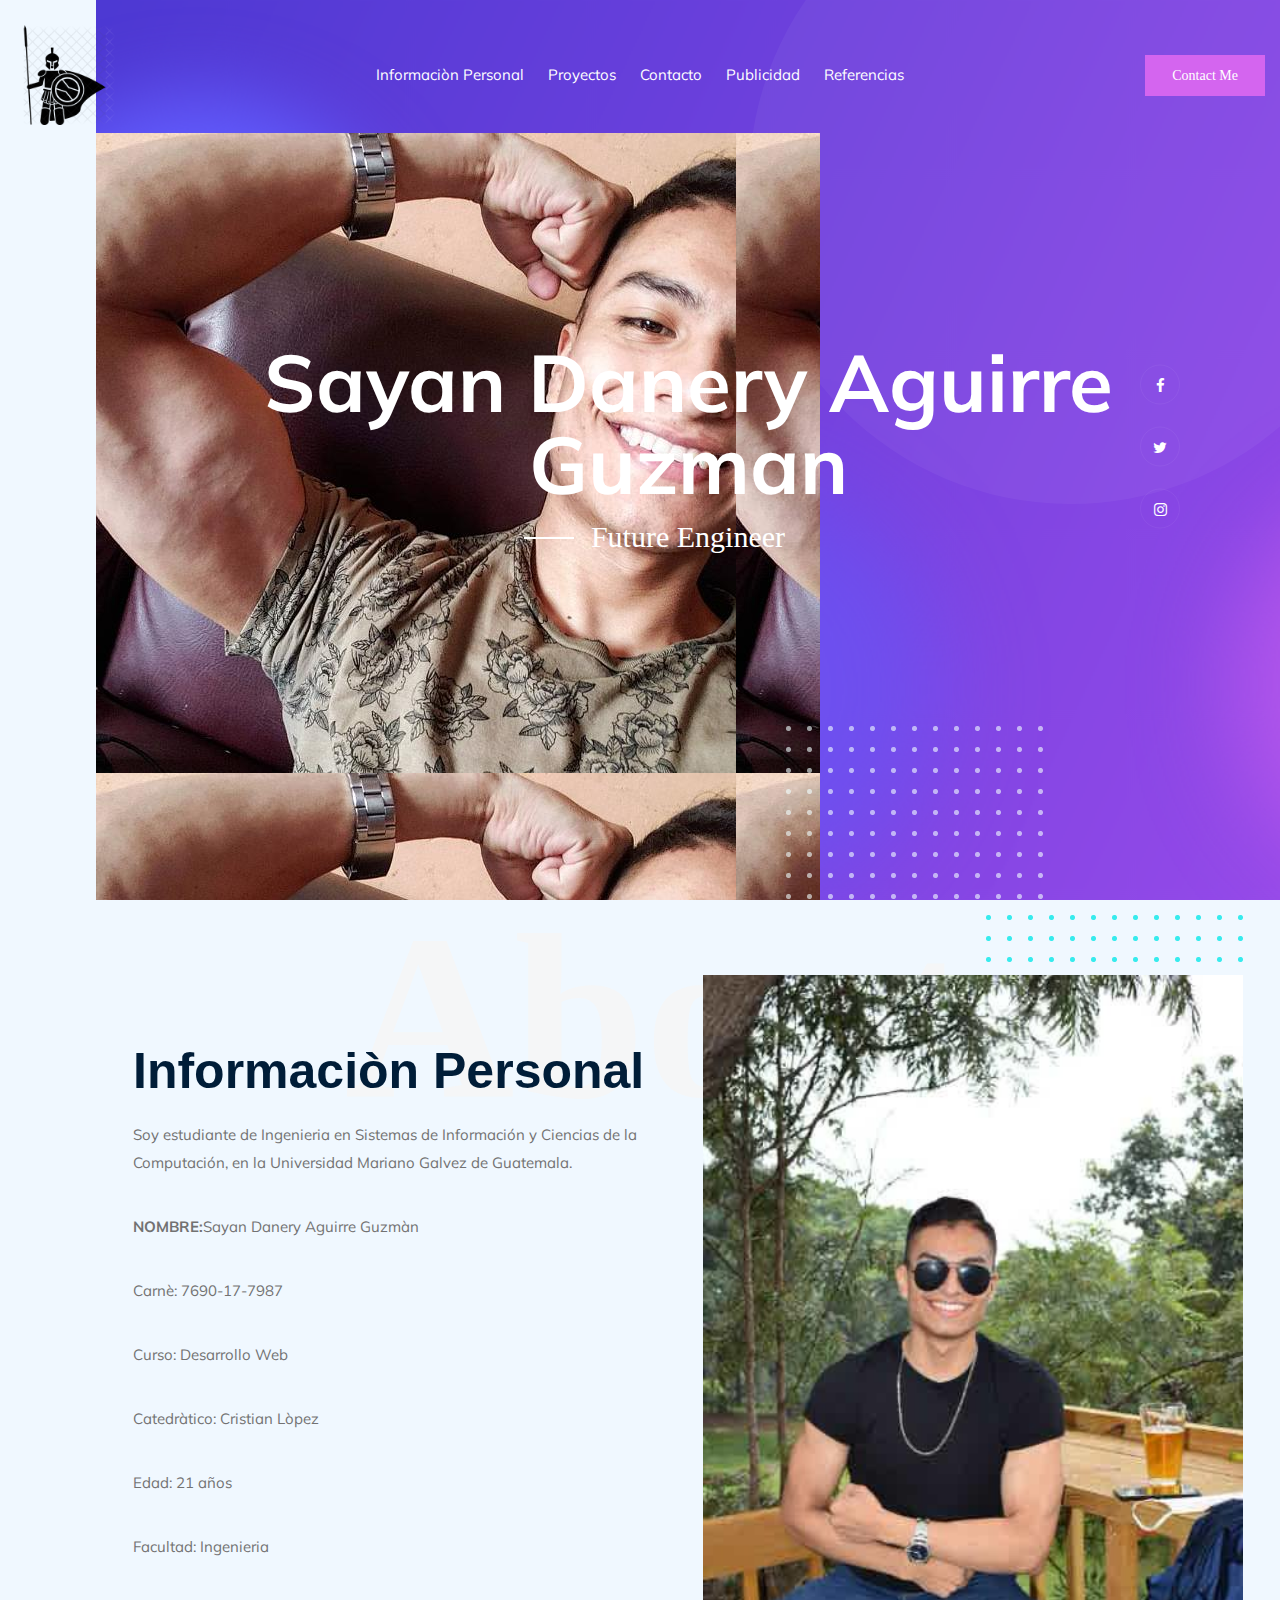
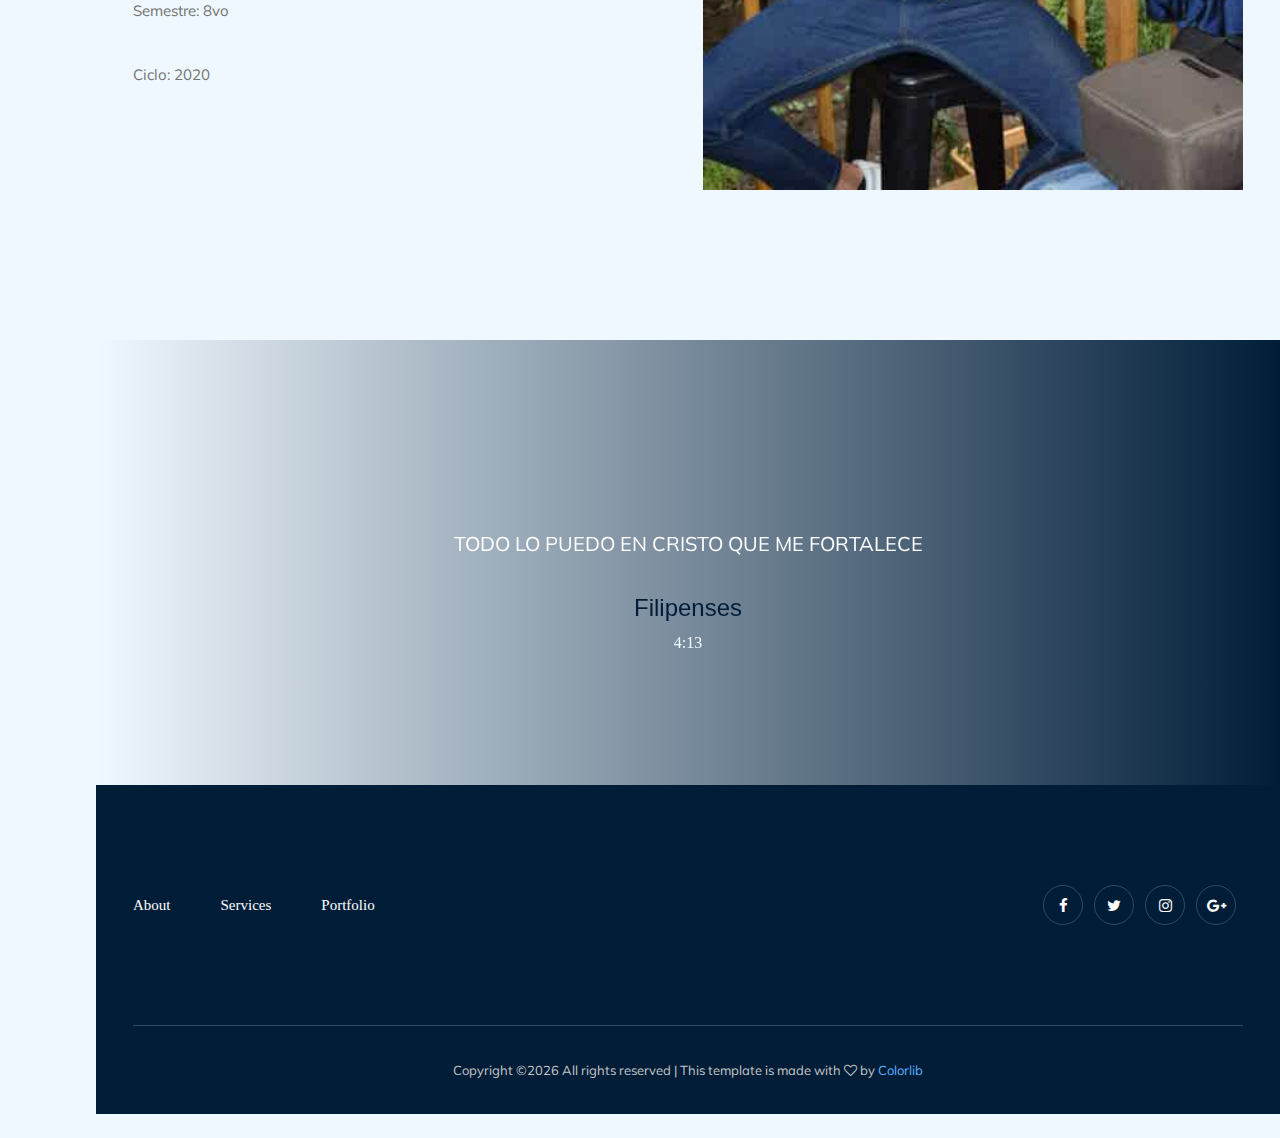
==== commit e7296af9: "Update index.html" ====
--- a/index.html
+++ b/index.html
@@ -119,7 +119,8 @@
                     <div class="about_e_details">
                         <h3>Informaciòn Personal</h3>
                         <p>Soy estudiante de Ingenieria en Sistemas de Información y Ciencias de la Computación, en la Universidad Mariano Galvez de Guatemala.</p>
-                        <p>Nombre:      Sayan Danery Aguirre Guzmàn</p>
+                        <p><strong class="text-uppercase">Nombre:</strong>Sayan Danery Aguirre Guzmàn</p>
+                            
                         <p>Carnè:       7690-17-7987 </p>
                         <p>Curso:       Desarrollo Web
                         <p>Catedràtico: Cristian Lòpez
@@ -185,9 +186,9 @@
                     <div class="col-xl-6 col-md-6">
                         <div class="socail_links">
                             <ul>
-                                <li><a href="#"> <i class="fa fa-facebook"></i> </a></li>
-                                <li><a href="#"> <i class="fa fa-twitter"></i> </a></li>
-                                <li><a href="#"> <i class="fa fa-instagram"></i> </a></li>
+                                <li><a href="https://www.facebook.com/SayanGuzman"> <i class="fa fa-facebook"></i> </a></li>
+                                <li><a href="https://twitter.com/sayan_guzman"> <i class="fa fa-twitter"></i> </a></li>
+                                <li><a href="https://www.instagram.com/SAYANGUZMAN/"> <i class="fa fa-instagram"></i> </a></li>
                                 <li><a href="#"> <i class="fa fa-google-plus"></i> </a></li>
                             </ul>
                         </div>
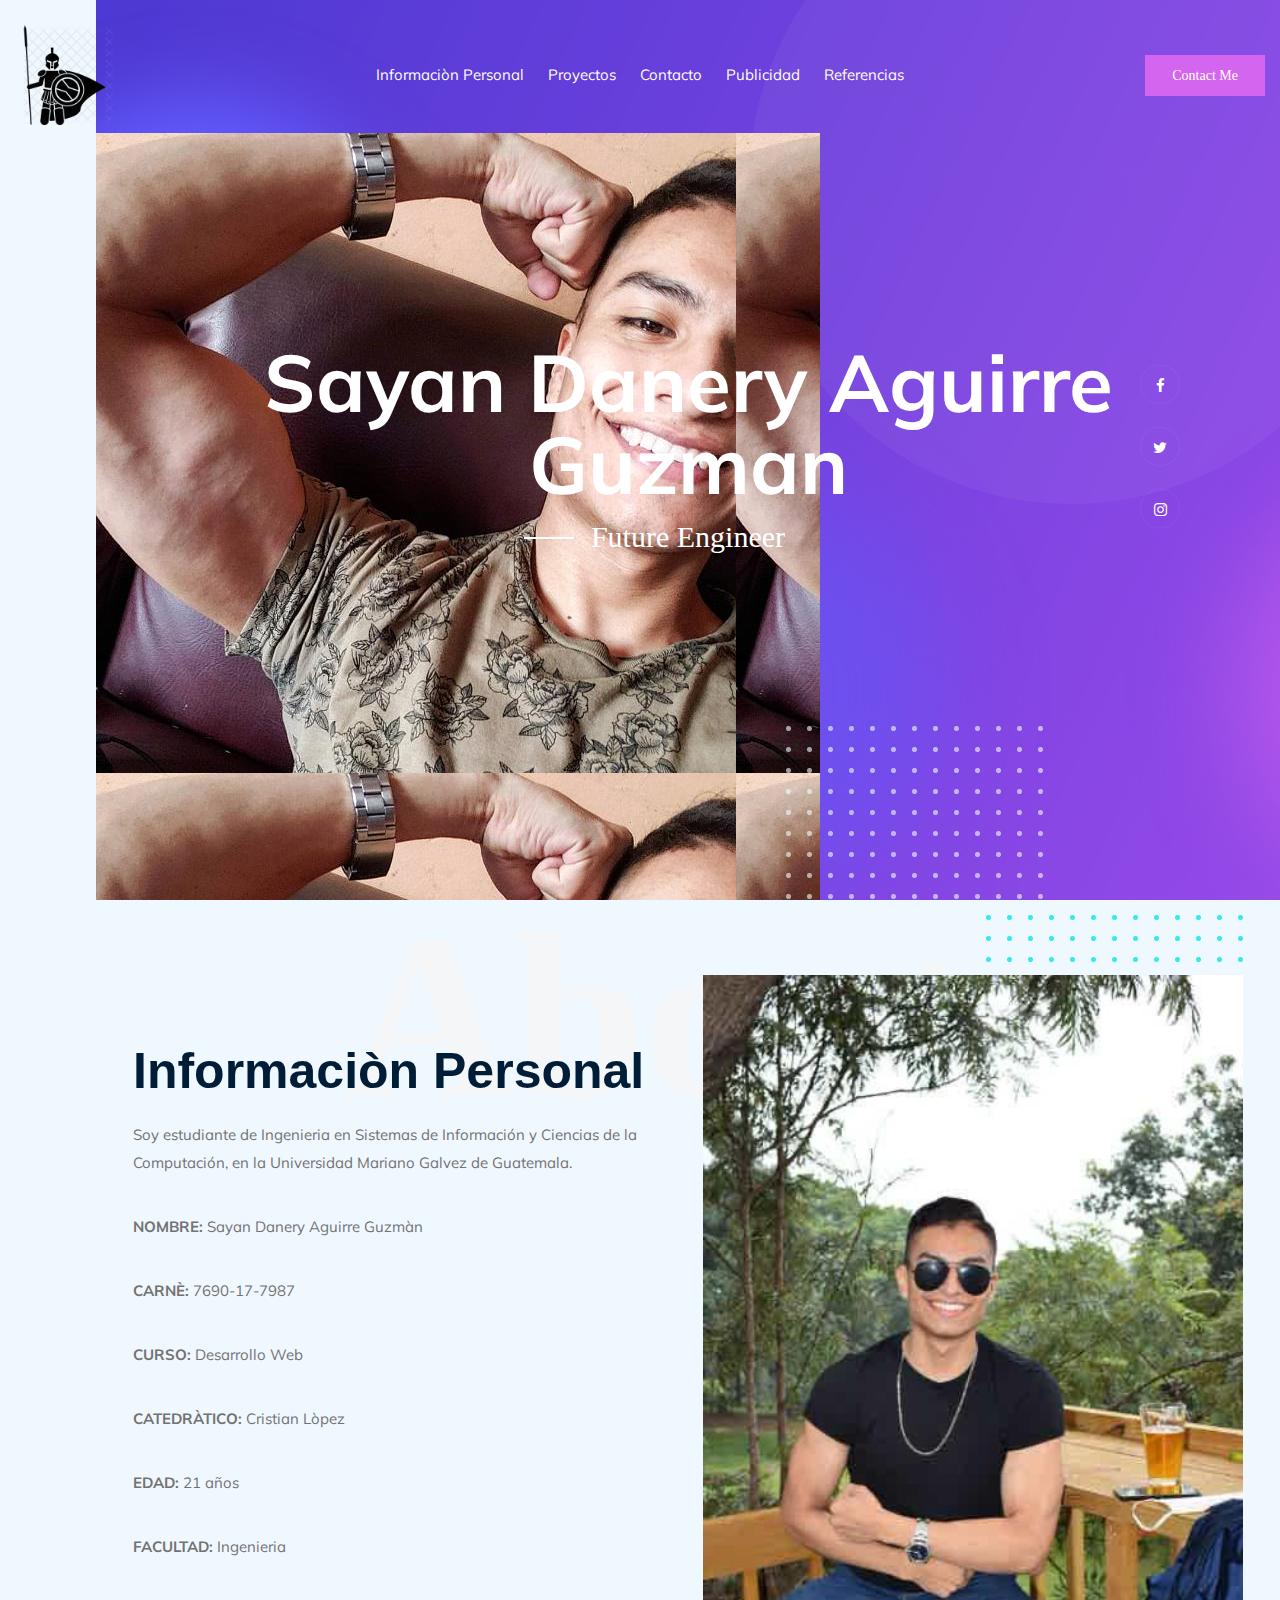
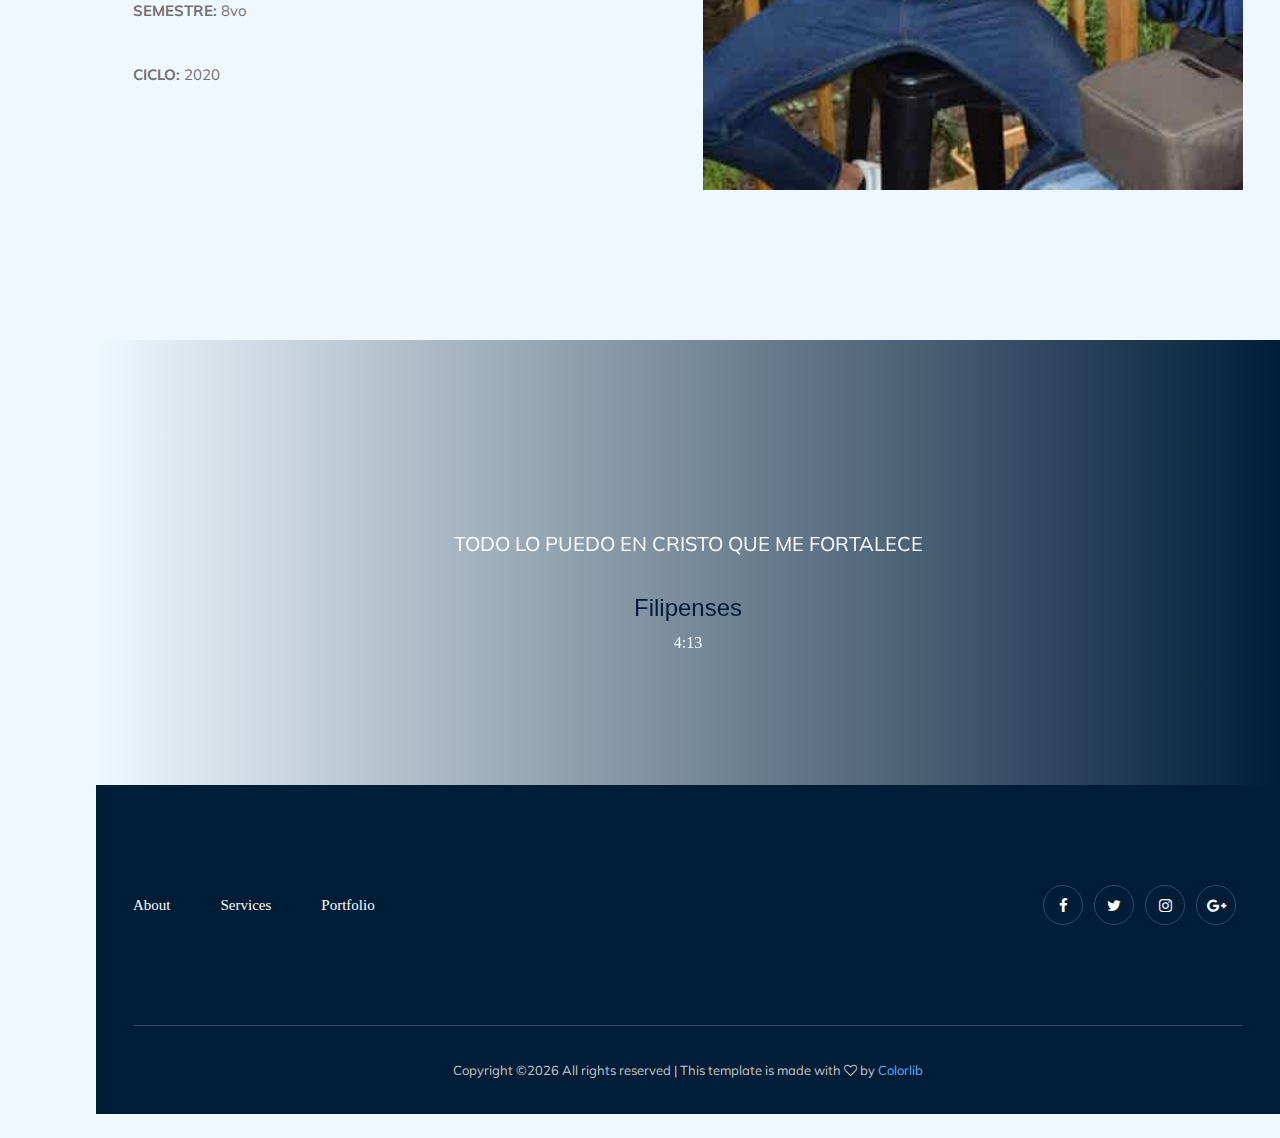
==== commit 1da18b10: "Update index.html" ====
--- a/index.html
+++ b/index.html
@@ -119,15 +119,14 @@
                     <div class="about_e_details">
                         <h3>Informaciòn Personal</h3>
                         <p>Soy estudiante de Ingenieria en Sistemas de Información y Ciencias de la Computación, en la Universidad Mariano Galvez de Guatemala.</p>
-                        <p><strong class="text-uppercase">Nombre:</strong>Sayan Danery Aguirre Guzmàn</p>
-                            
-                        <p>Carnè:       7690-17-7987 </p>
-                        <p>Curso:       Desarrollo Web
-                        <p>Catedràtico: Cristian Lòpez
-                        <p>Edad:        21 años</p>
-                        <p>Facultad:    Ingenieria</p>
-                        <p>Semestre:    8vo</p>
-                        <p>Ciclo:       2020</p>
+                        <p><strong class="text-uppercase">Nombre:</strong>      Sayan Danery Aguirre Guzmàn</p>  
+                        <p><strong class="text-uppercase">Carnè:</strong>       7690-17-7987 </p>
+                        <p><strong class="text-uppercase">Curso:</strong>       Desarrollo Web
+                        <p><strong class="text-uppercase">Catedràtico:</strong> Cristian Lòpez
+                        <p><strong class="text-uppercase">Edad:</strong>        21 años</p>
+                        <p><strong class="text-uppercase">Facultad:</strong>    Ingenieria</p>
+                        <p><strong class="text-uppercase">Semestre:</strong>    8vo</p>
+                        <p><strong class="text-uppercase">Ciclo:</strong>       2020</p>
                     </div>
                 </div>
                 <div class="col-xl-6 col-md-6">
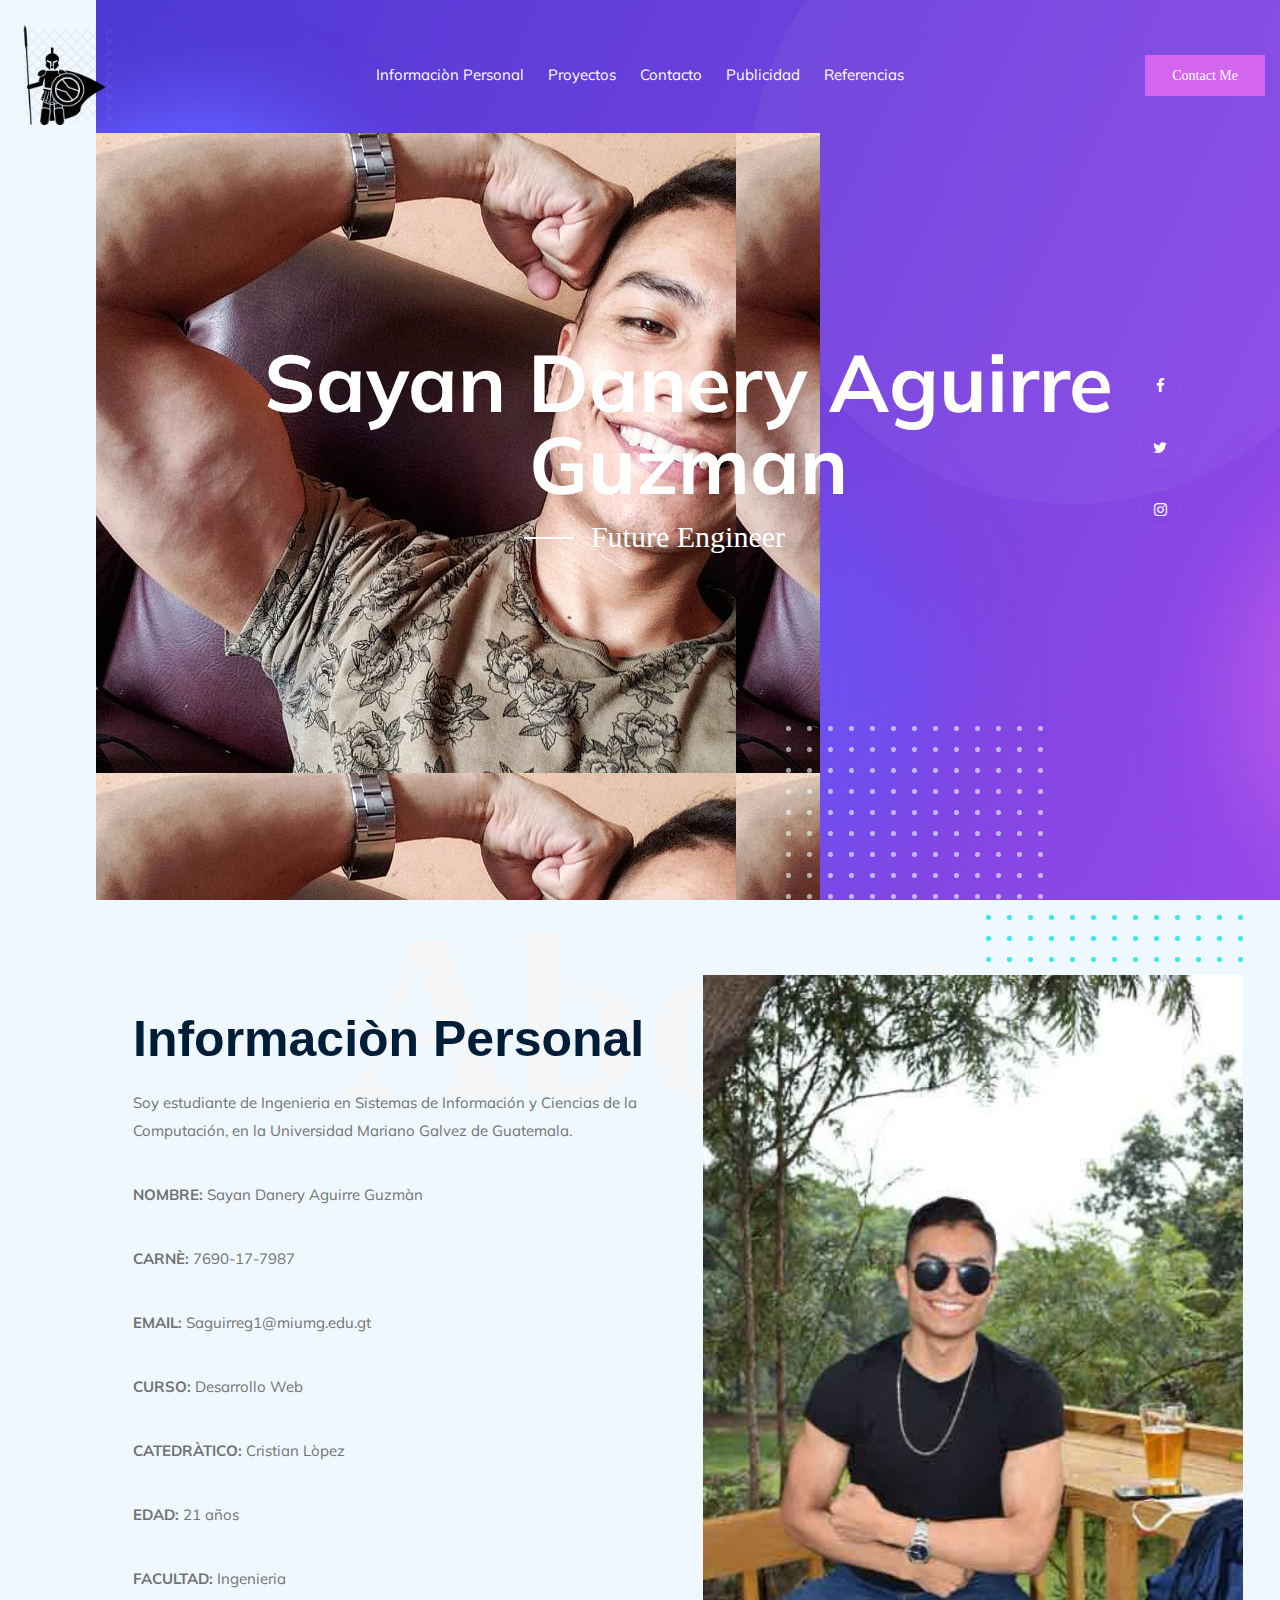
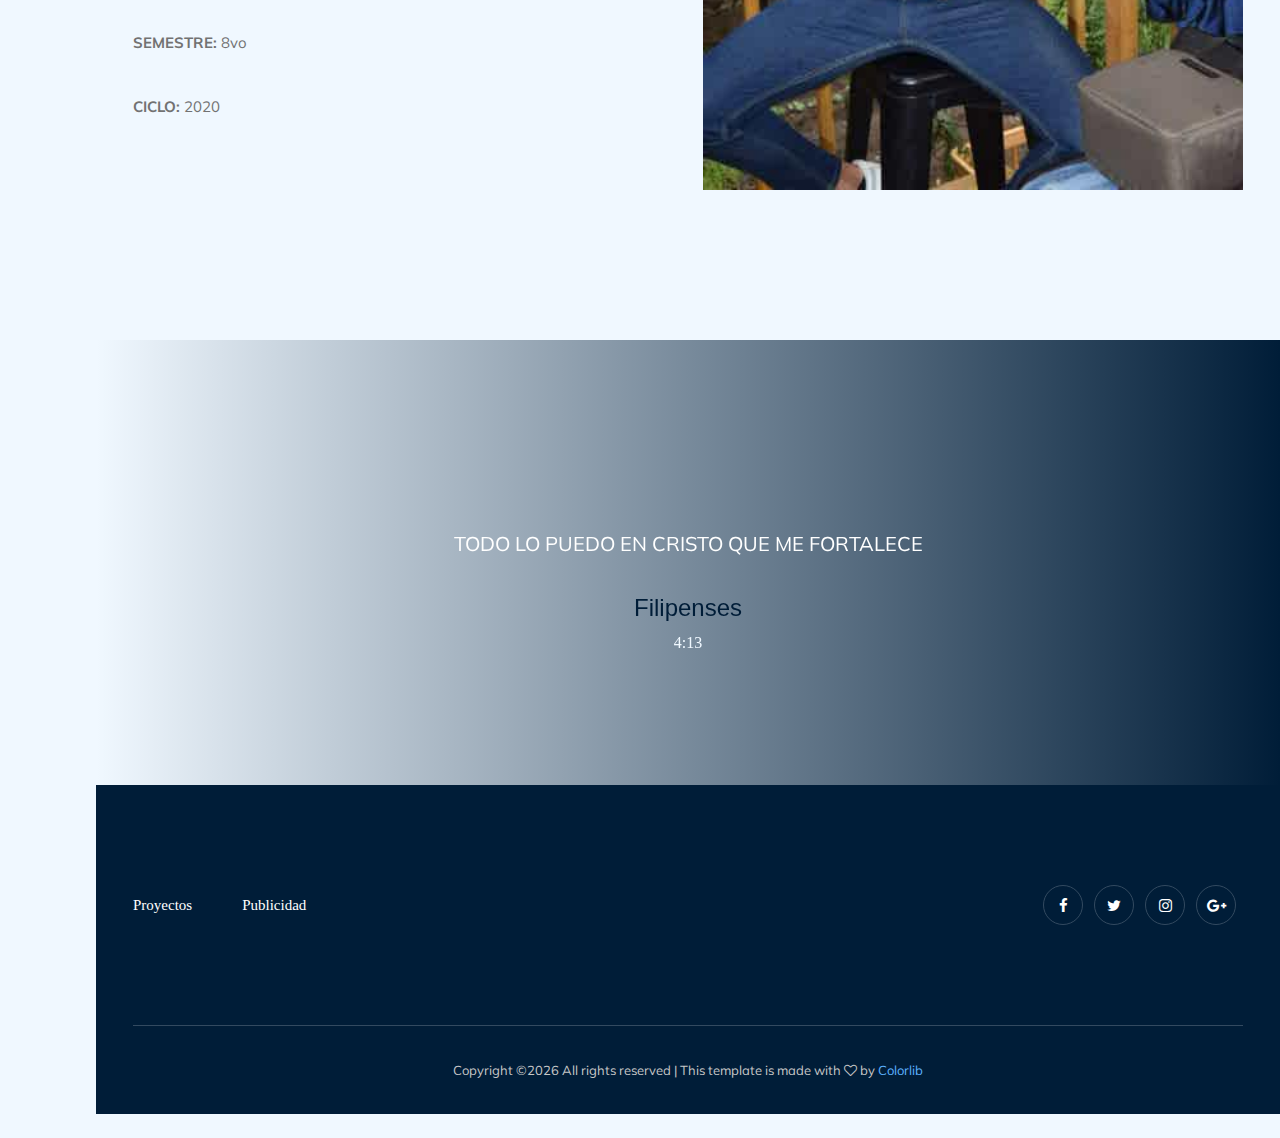
==== commit 459df28f: "Update index.html" ====
--- a/index.html
+++ b/index.html
@@ -121,6 +121,7 @@
                         <p>Soy estudiante de Ingenieria en Sistemas de Información y Ciencias de la Computación, en la Universidad Mariano Galvez de Guatemala.</p>
                         <p><strong class="text-uppercase">Nombre:</strong>      Sayan Danery Aguirre Guzmàn</p>  
                         <p><strong class="text-uppercase">Carnè:</strong>       7690-17-7987 </p>
+                        <p><strong class="text-uppercase">Email:</strong>       Saguirreg1@miumg.edu.gt
                         <p><strong class="text-uppercase">Curso:</strong>       Desarrollo Web
                         <p><strong class="text-uppercase">Catedràtico:</strong> Cristian Lòpez
                         <p><strong class="text-uppercase">Edad:</strong>        21 años</p>
@@ -176,9 +177,8 @@
                     <div class="col-xl-6 col-md-6">
                         <div class="menu_links">
                             <ul>
-                                <li><a href="#">About</a></li>
-                                <li><a href="#">Services</a></li>
-                                <li><a href="#">Portfolio</a></li>
+                                <li><a href="about.html">Proyectos</a></li>
+                                <li><a href="services.html">Publicidad</a></li>      
                             </ul>
                         </div>
                     </div>
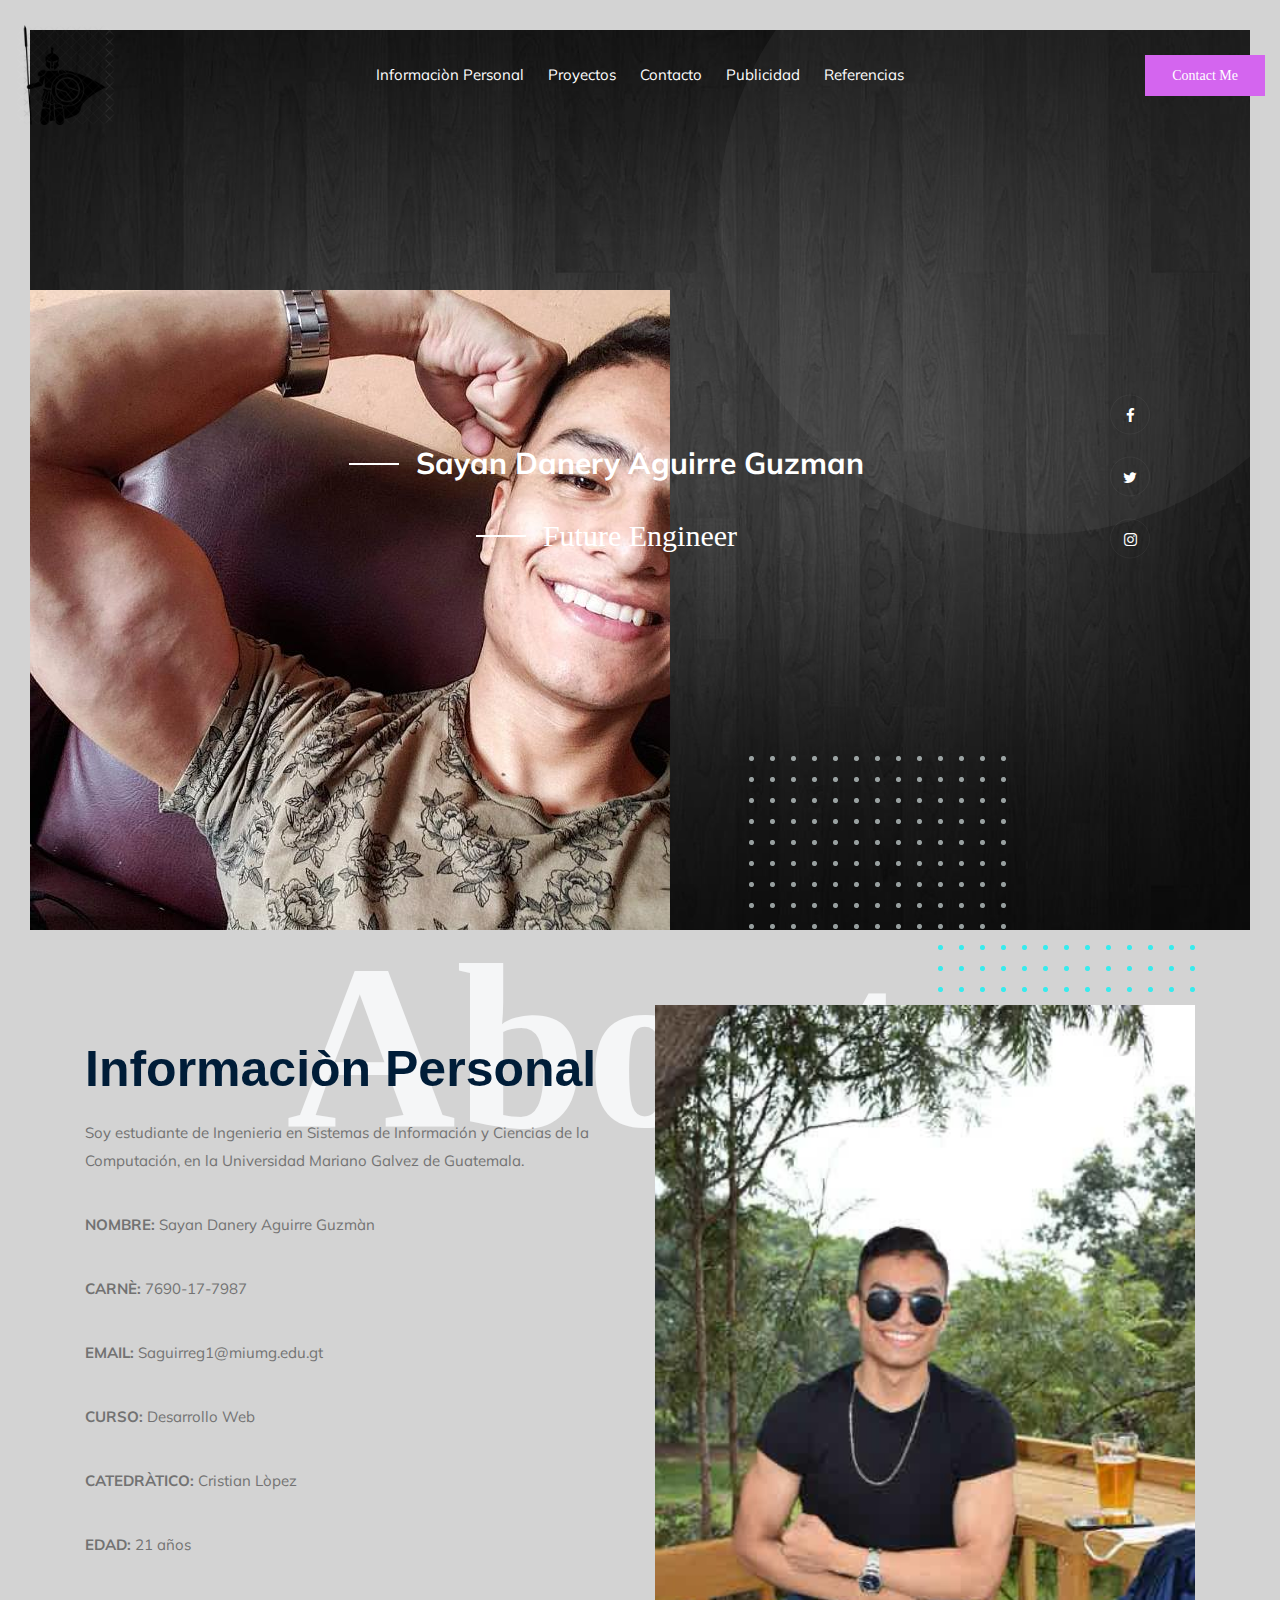
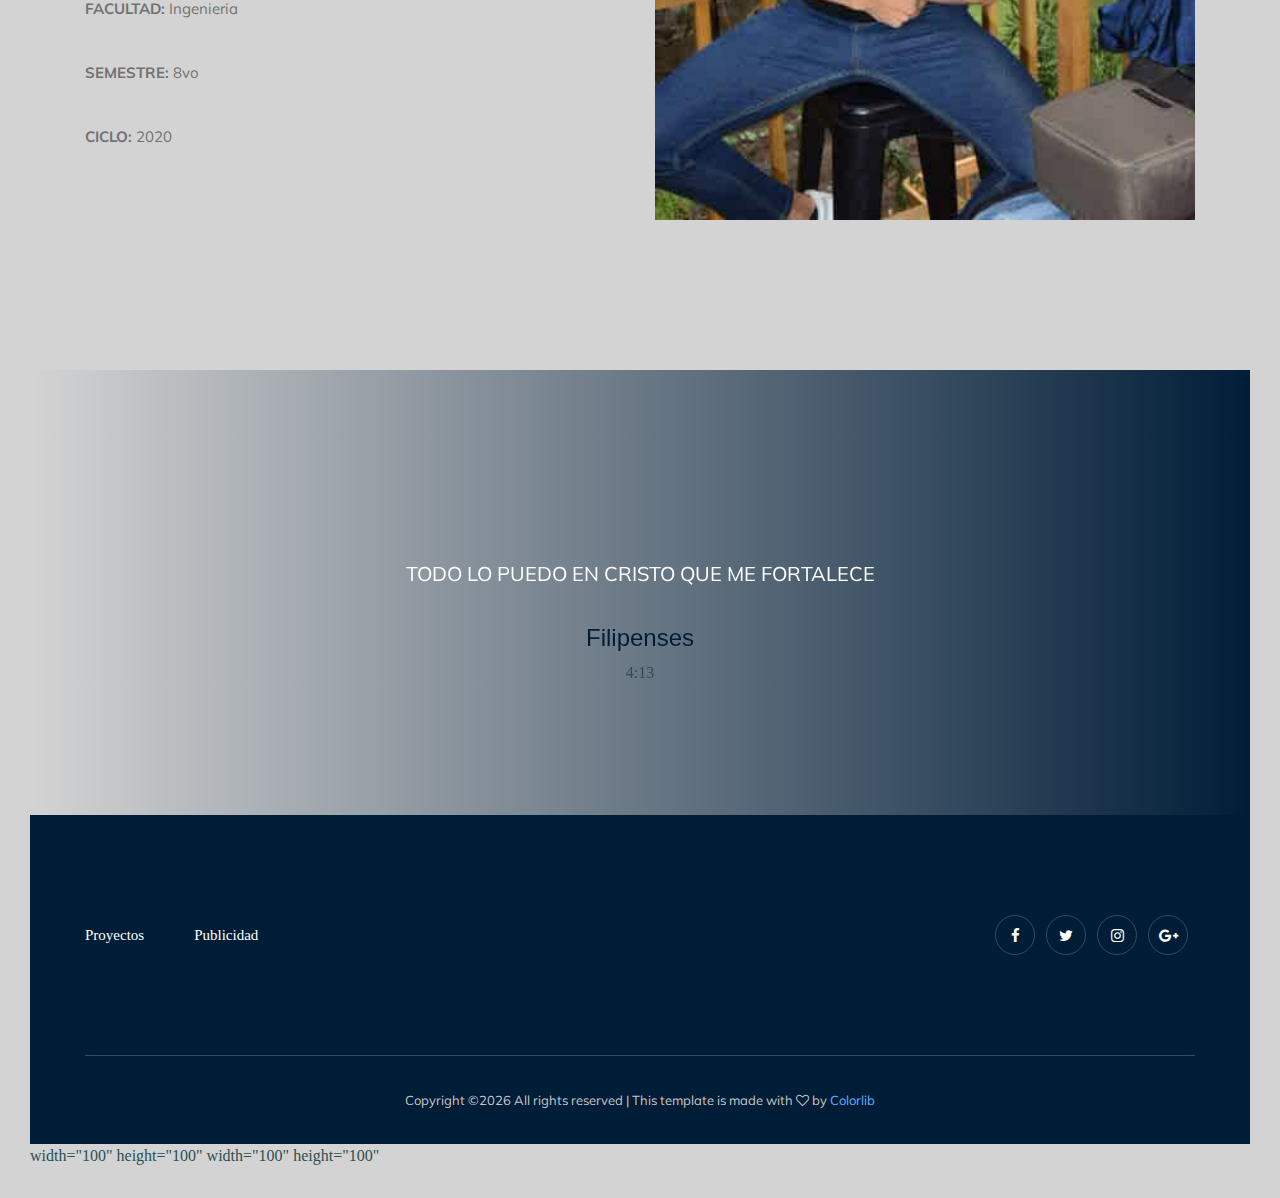
==== commit 9355324f: "Update index.html" ====
--- a/index.html
+++ b/index.html
@@ -94,9 +94,9 @@
                 <div class="row align-items-center">
                     <div class="col-xl-12">
                         <div class="slider_text text-center">
-                            <h3>
+                            <h3><span class="texto-borde">
                                 Sayan Danery Aguirre Guzman
-                            </h3>
+                            </h3></span>
                             <span>Future Engineer</span>
                         </div>
                     </div>
@@ -117,7 +117,7 @@
             <div class="row align-items-center">
                 <div class="col-xl-6 col-md-6">
                     <div class="about_e_details">
-                        <h3>Informaciòn Personal</h3>
+                        <h3><span class="texto-borde">Informaciòn Personal</h3></span>
                         <p>Soy estudiante de Ingenieria en Sistemas de Información y Ciencias de la Computación, en la Universidad Mariano Galvez de Guatemala.</p>
                         <p><strong class="text-uppercase">Nombre:</strong>      Sayan Danery Aguirre Guzmàn</p>  
                         <p><strong class="text-uppercase">Carnè:</strong>       7690-17-7987 </p>
--- a/css/style.css
+++ b/css/style.css
@@ -1469,8 +1469,8 @@
   bottom: 0;
   left: 0;
   background-image: url(../img/about/man.png);
-  width: 724px;
-  height: 767px;
+  width: 640px;
+  height: 640px;
   content: '';
 }
 
@@ -2540,7 +2540,7 @@
 
 /* line 1, ../../Arafath/CL/CL October/218 PORTFOLIO/HTML/scss/_bradcam.scss */
 .bradcam_bg_1 {
-  background-image: url(../img/banner/bradcam.png);
+  background-image: url(../img/banner/banner.png);
 }
 
 /* line 4, ../../Arafath/CL/CL October/218 PORTFOLIO/HTML/scss/_bradcam.scss */
@@ -6783,4 +6783,4 @@
   font-size: 12px;
 }
 
-/*# sourceMappingURL=style.css.map */+/*# sourceMappingURL=style.css.map */
--- a/css/MyStyle.css
+++ b/css/MyStyle.css
@@ -1,9 +1,13 @@
 body {
-    padding-left: 6em;
+    padding-top: 30px;
+    padding-right: 30px;
+    padding-bottom: 30px;
+    padding-left: 30px;
     font-family: Georgia, "Times New Roman",
     Times, serif;
-    color: AliceBlue;
-    background-color: #F0F8FF 
+    background-color: lightgrey;
+    color: darkslategrey;
+    
 }
 h3 {
     font-family: Helvetica, Geneva, Arial,
@@ -30,7 +34,7 @@
         color: blue 
     }
     a:visited {
-        color: AliceBlue 
+        color: lighgrey 
     }
     address {
         margin-top: 1em;
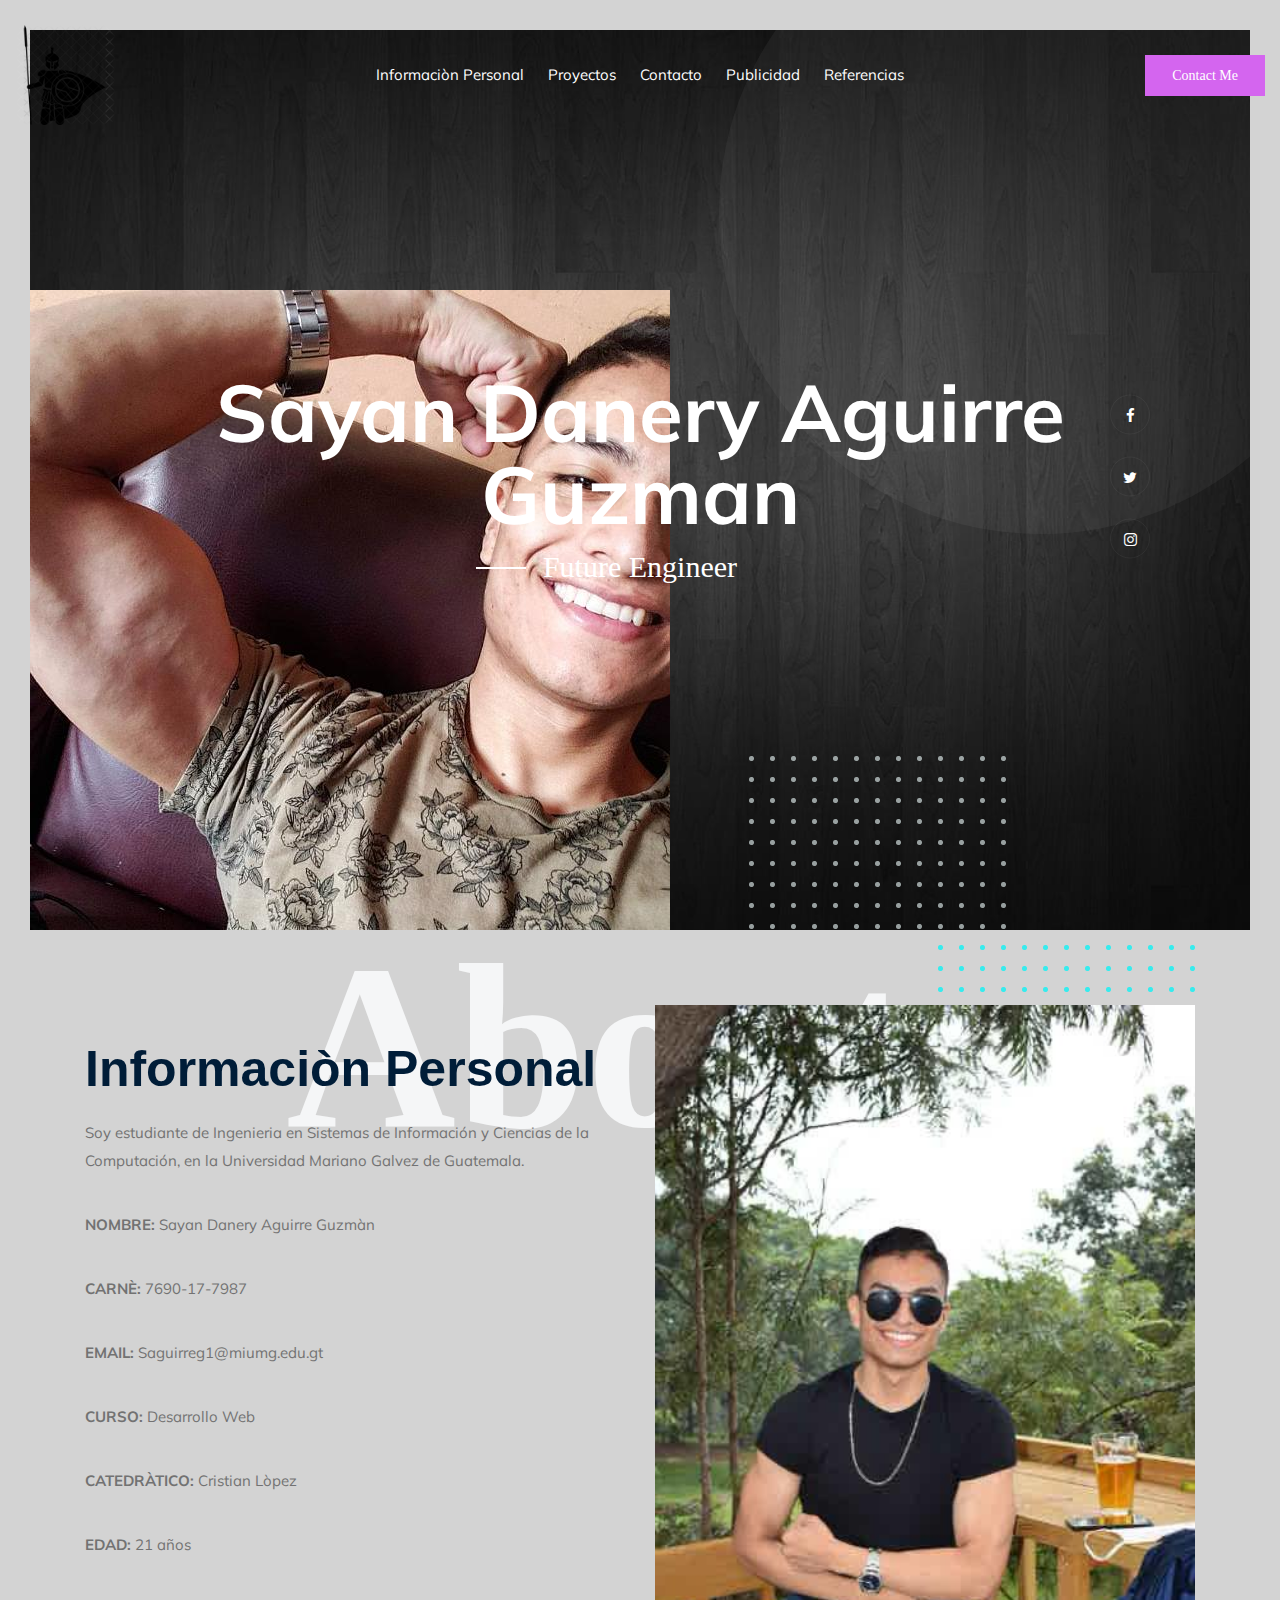
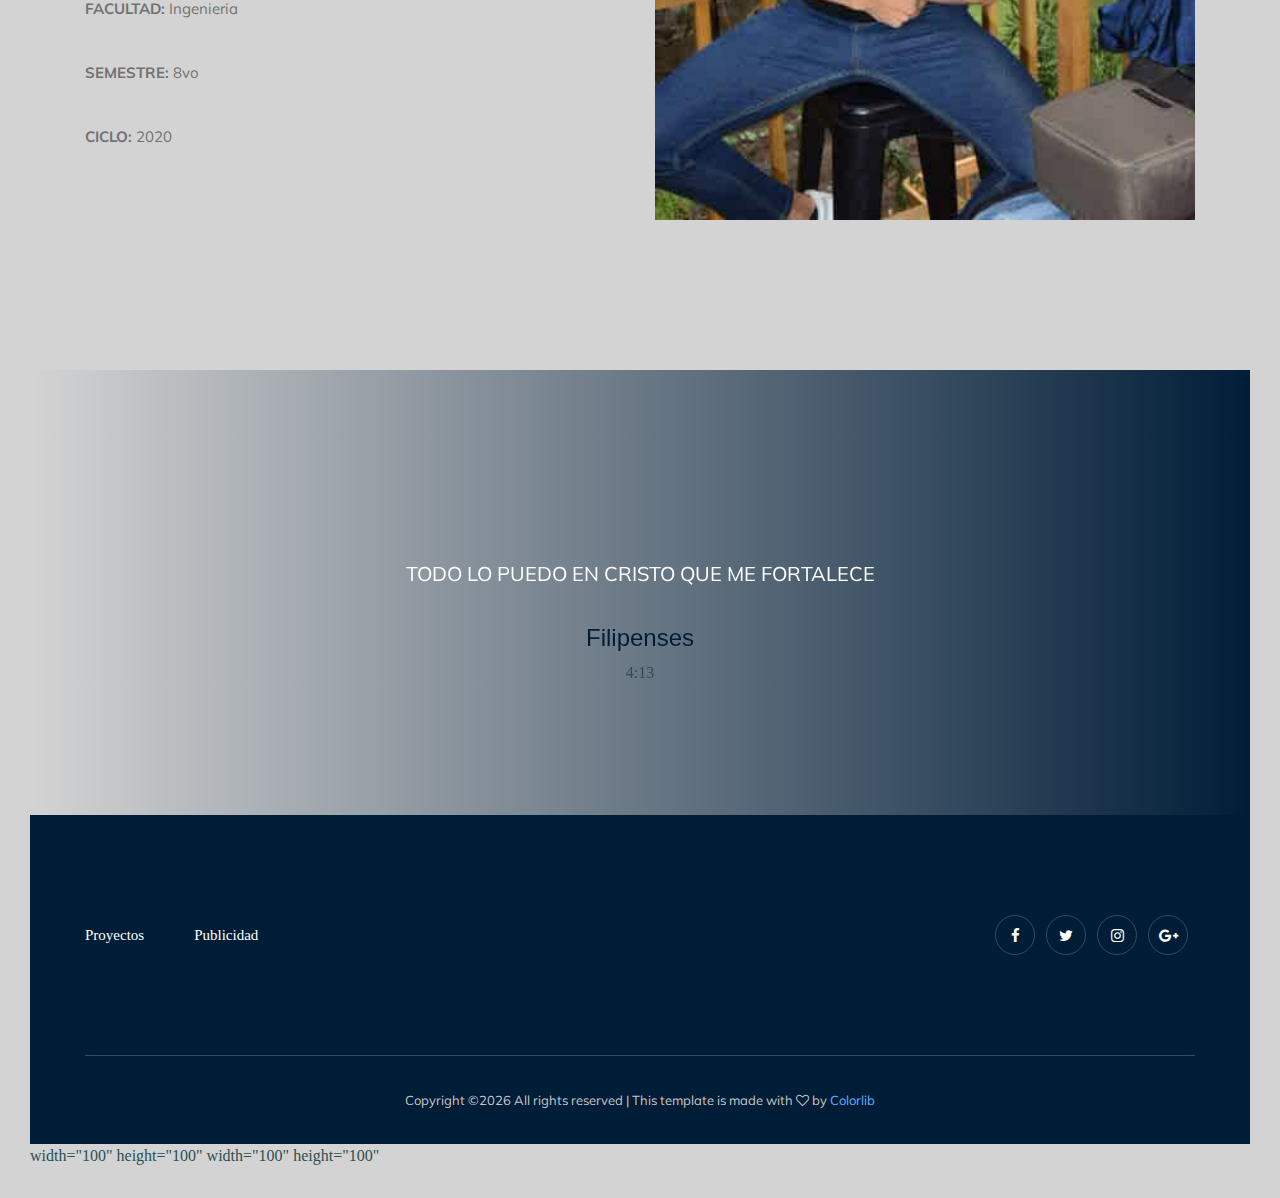
==== commit 437bd450: "Update index.html" ====
--- a/index.html
+++ b/index.html
@@ -94,9 +94,9 @@
                 <div class="row align-items-center">
                     <div class="col-xl-12">
                         <div class="slider_text text-center">
-                            <h3><span class="texto-borde">
+                            <h3>
                                 Sayan Danery Aguirre Guzman
-                            </h3></span>
+                            </h3>
                             <span>Future Engineer</span>
                         </div>
                     </div>
@@ -117,7 +117,7 @@
             <div class="row align-items-center">
                 <div class="col-xl-6 col-md-6">
                     <div class="about_e_details">
-                        <h3><span class="texto-borde">Informaciòn Personal</h3></span>
+                        <h3>Informaciòn Personal</h3>
                         <p>Soy estudiante de Ingenieria en Sistemas de Información y Ciencias de la Computación, en la Universidad Mariano Galvez de Guatemala.</p>
                         <p><strong class="text-uppercase">Nombre:</strong>      Sayan Danery Aguirre Guzmàn</p>  
                         <p><strong class="text-uppercase">Carnè:</strong>       7690-17-7987 </p>
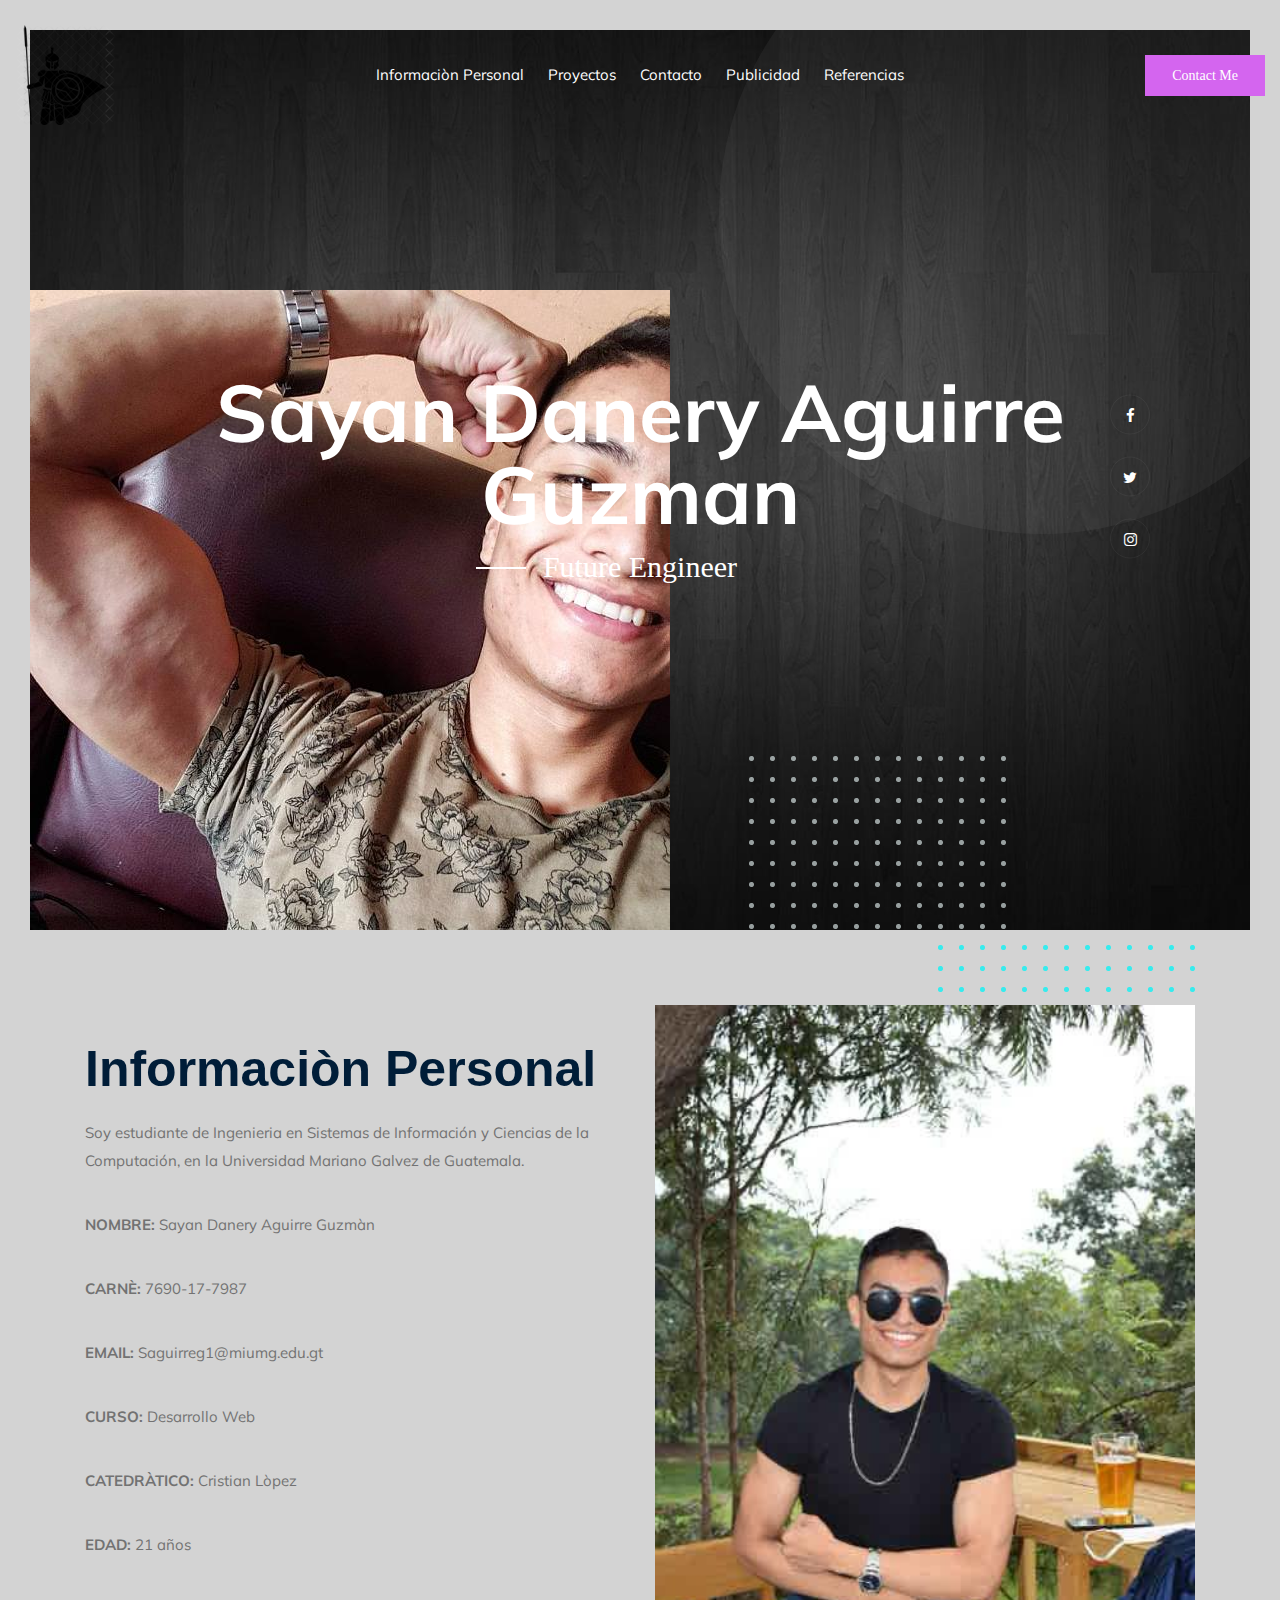
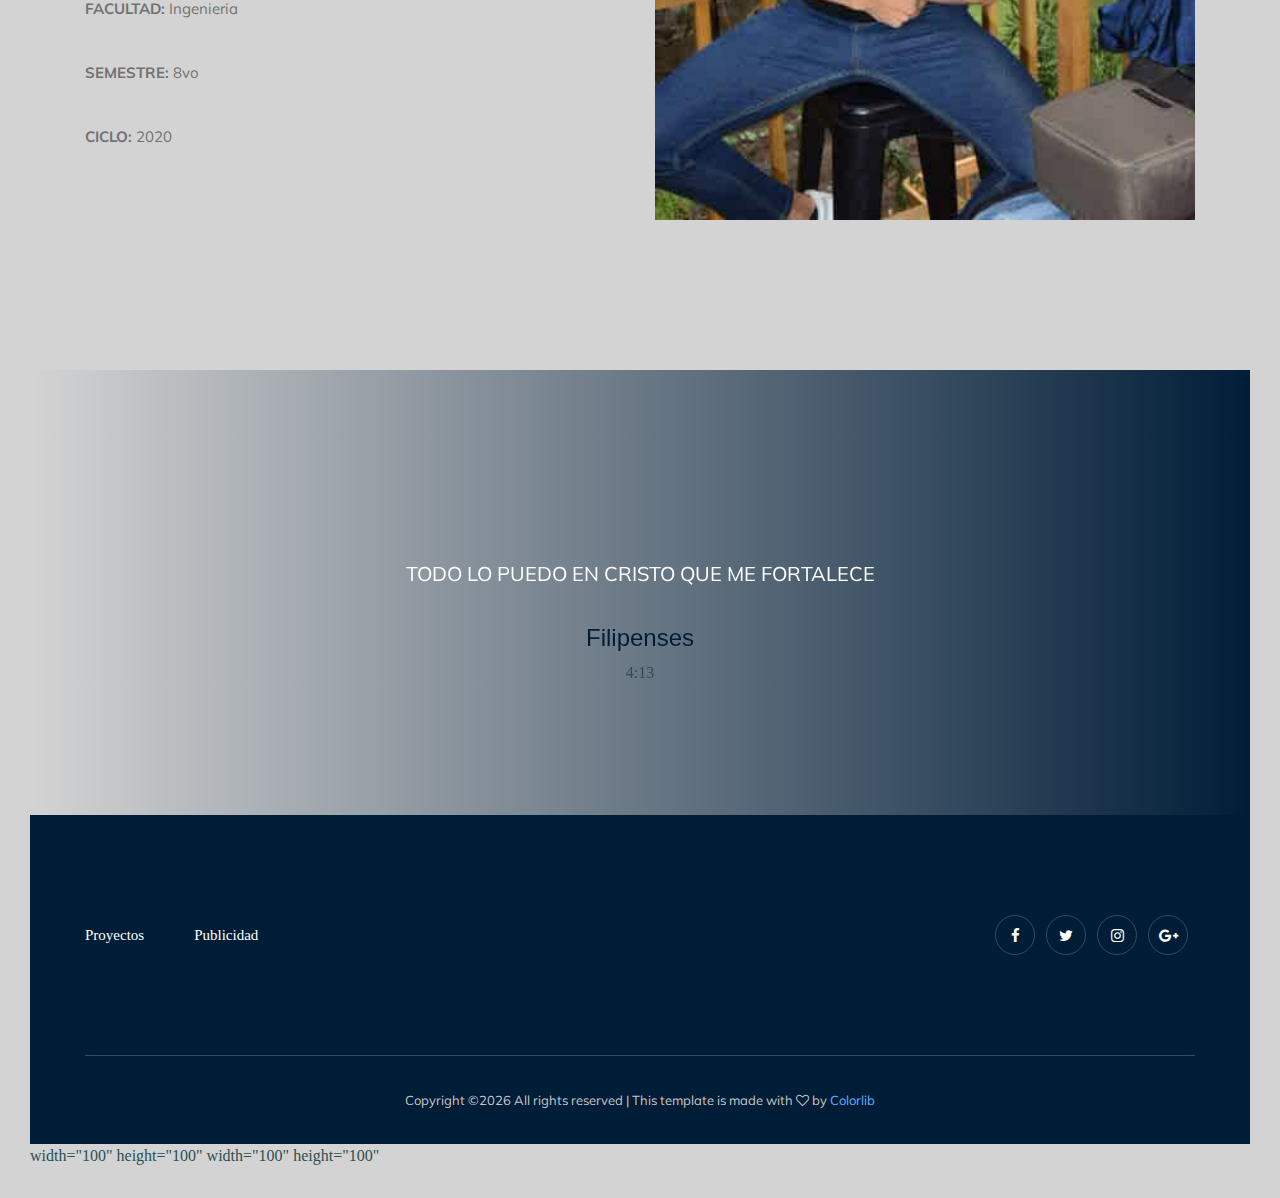
==== commit 08ae5ade: "Update index.html" ====
--- a/index.html
+++ b/index.html
@@ -110,9 +110,6 @@
 
     <!-- about_me  -->
     <div class="about_me">
-        <div class="about_large_title d-none d-lg-block">
-                About
-        </div>
         <div class="container">
             <div class="row align-items-center">
                 <div class="col-xl-6 col-md-6">
--- a/css/MyStyle.css
+++ b/css/MyStyle.css
@@ -9,6 +9,11 @@
     color: darkslategrey;
     
 }
+.texto-borde {
+  -webkit-text-stroke: 2px black;
+  color: transparent;
+}
+
 h3 {
     font-family: Helvetica, Geneva, Arial,
     SunSans-Regular, sans-serif }
